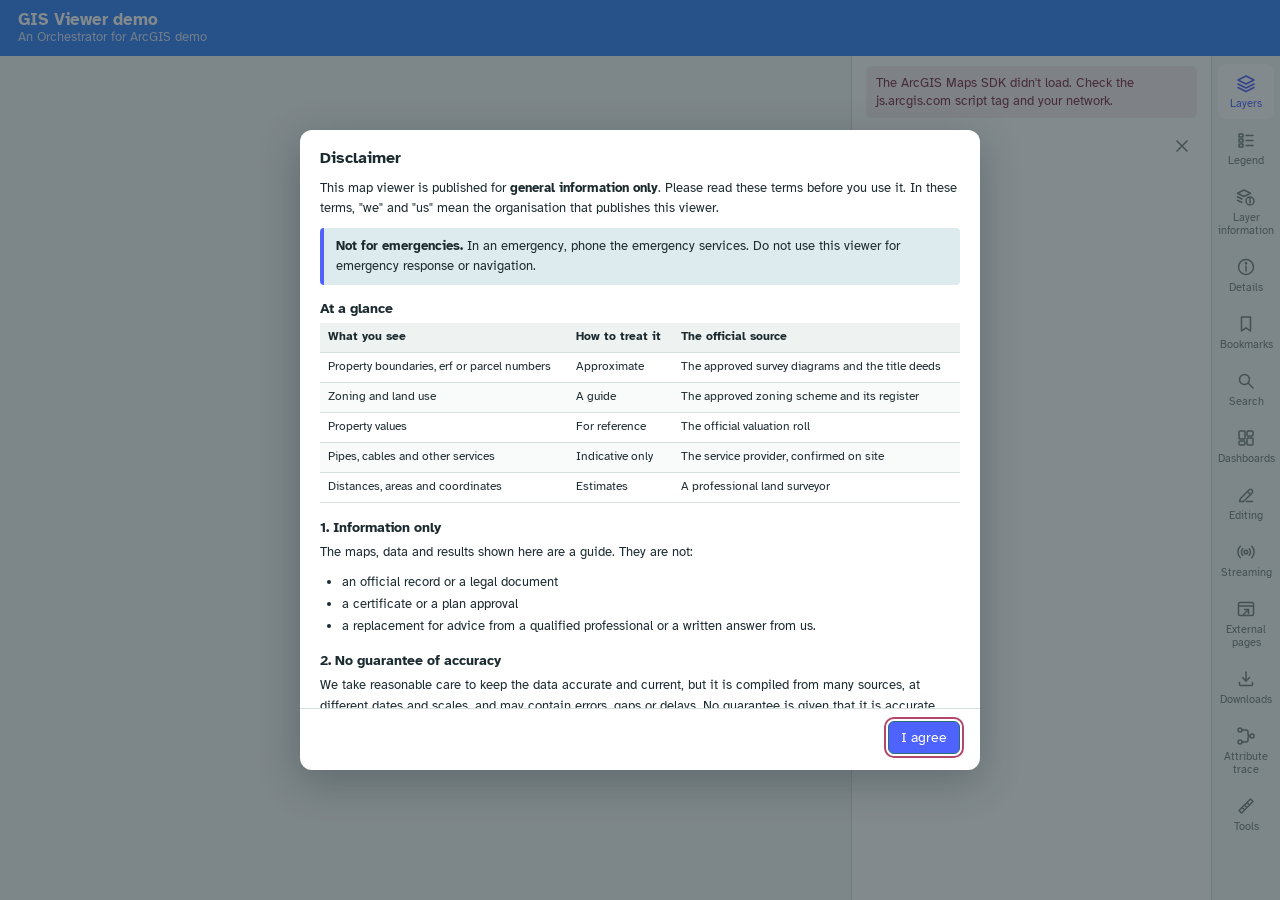
==== viewer/index.html @ 9d0098f0 "Site built from 5cd1960" ====
<!doctype html>
<html lang="en">
<head>
  <meta charset="utf-8">
  <meta name="viewport" content="width=device-width, initial-scale=1">
  <title>GIS Viewer demo</title>
  <link rel="preconnect" href="https://fonts.googleapis.com">
  <link rel="preconnect" href="https://fonts.gstatic.com" crossorigin>
  <link href="https://fonts.googleapis.com/css2?family=Atkinson+Hyperlegible:ital,wght@0,400;0,700;1,400&display=swap" rel="stylesheet">
  <!-- ArcGIS Maps SDK for JavaScript (keep both URLs on the same version) -->
  <link rel="stylesheet" href="https://js.arcgis.com/4.30/esri/themes/light/main.css">
  <script src="https://js.arcgis.com/4.30/"></script>
  <link rel="stylesheet" href="css/app.css">
</head>
<body class="standalone">
  <!-- A published GIS Viewer. Everything it shows comes from manifest.json next to this page. -->
  <section class="view viewer" id="view-viewer" style="--brand-bg: #3680F7; --brand-text: #FFFFFF">
    <header class="brand" id="viewer-brand"></header>
    <div class="viewer-body">
      <main class="map" id="map" aria-label="Map"></main>
      <aside class="vpanel" id="viewer-panel" aria-label="Map widgets"></aside>
    </div>
    <!-- Startup screen: shown before any script loads; js/startupScreen.js takes it over (same markup). -->
    <div class="startup" role="status" aria-live="polite">
      <div class="startup-card">
        <div class="startup-brand"><span class="startup-title">GIS Viewer demo</span></div>
        <div class="startup-spinner" aria-hidden="true"></div>
        <ol class="startup-steps">
          <li data-step="init" class="is-current"><span class="startup-mark" aria-hidden="true"></span>Initializing application</li>
          <li data-step="config"><span class="startup-mark" aria-hidden="true"></span>Configuring components</li>
        </ol>
      </div>
    </div>
  </section>
  <noscript>This map needs JavaScript.</noscript>
  <script type="module" src="js/viewer-main.js"></script>
</body>
</html>
---- viewer/css/app.css ----
:root {
  --paper: #F5F7F6;
  --card: #FFFFFF;
  --ink: #1C2B30;
  --tide: #2B6F7F;
  --tide-soft: #DDEBEE;
  --fynbos: #B4466A;
  --stone: #74817E;
  --rule: #D7DFDD;
  --code: #EEF2F1;
  font-family: "Atkinson Hyperlegible", system-ui, -apple-system, "Segoe UI", sans-serif;
}
* { box-sizing: border-box; }
html, body { height: 100%; margin: 0; color: var(--ink); background: var(--paper); }
[hidden] { display: none !important; }
:focus-visible { outline: 2px solid var(--fynbos); outline-offset: 2px; }
/* Viewer (Draft preview and published): no focus colour on fields people type in or pick from, the search box
   included (the caret or open list shows where they are); checkboxes and buttons keep theirs. Settings keep every
   focus outline. */
.viewer :is(input:not([type="checkbox"], [type="radio"], [type="range"], [type="color"]), select, textarea):is(:focus, :focus-visible),
.viewer .esri-search :is(.esri-search__form, .esri-search__input-container, .esri-search__container):is(:focus, :focus-visible, :focus-within) { outline: none; box-shadow: none; }

/* ---------- App frame ---------- */
.app { display: grid; grid-template-rows: auto 1fr; height: 100%; }
.bar {
  display: flex; align-items: stretch; gap: 20px; height: 56px; padding: 0 18px;
  background: var(--card); border-bottom: 1px solid var(--rule);
}
.bar > .brand { align-self: center; font-weight: 700; color: var(--ink); text-decoration: none; background: none; padding: 0; min-height: 0; }
.crumbs { align-self: center; display: flex; align-items: center; gap: 8px; font-size: .9375rem; min-width: 0; }
.crumbs a { color: var(--tide); text-decoration: none; }
.crumbs a:hover { text-decoration: underline; }
.crumb-sep { color: var(--stone); }
.crumb-current { font-weight: 700; white-space: nowrap; overflow: hidden; text-overflow: ellipsis; max-width: 32ch; }
.tabs a.tab { display: flex; align-items: center; text-decoration: none; }
.tabs a.tab[aria-current="page"] { color: var(--ink); border-bottom-color: var(--tide); font-weight: 700; }
.tabs { display: flex; gap: 2px; }
.tab {
  font: inherit; font-size: .9375rem; color: var(--stone); background: none; cursor: pointer;
  border: 0; border-bottom: 3px solid transparent; padding: 0 14px;
}

.live { align-self: center; margin-left: auto; font-size: .8125rem; color: var(--stone); text-align: right; }
.live.dirty { color: var(--fynbos); }
.view { min-height: 0; }

/* ---------- Shared controls ---------- */
input[type="text"], input[type="url"], input[type="number"], input[type="password"], input[type="search"], select, textarea {
  font: inherit; font-size: .9rem; color: var(--ink); background: var(--card); min-width: 0;
}
/* The search box's input (ArcGIS SDK) keeps the SDK's border and padding: its box draws the frame.
   :where() keeps each selector's specificity as it was, so other input rules still win where they did. */
input[type="text"]:where(:not(.esri-search__input)), input[type="url"]:where(:not(.esri-search__input)), input[type="number"]:where(:not(.esri-search__input)), input[type="password"]:where(:not(.esri-search__input)), input[type="search"]:where(:not(.esri-search__input)), select:where(:not(.esri-search__input)), textarea:where(:not(.esri-search__input)) {
  border: 1px solid var(--rule); border-radius: 6px; padding: 7px 9px;
}
textarea { resize: vertical; }
.btn {
  font: inherit; font-size: .875rem; color: var(--tide); background: var(--card);
  border: 1px solid var(--tide); border-radius: 6px; padding: 7px 12px; cursor: pointer;
}
.btn.primary { background: var(--tide); color: #fff; }
.btn.quiet { border-color: transparent; background: none; }
.btn:disabled { opacity: .45; cursor: not-allowed; }
.icon-btn {
  font: inherit; font-size: .8125rem; color: var(--stone); background: none; border: 0;
  border-radius: 4px; padding: 4px 7px; cursor: pointer;
}
.icon-btn:hover:not(:disabled) { background: var(--tide-soft); color: var(--ink); }
.icon-btn:disabled { opacity: .35; cursor: default; }
.icon-btn.danger:hover { background: #F6E8ED; color: var(--fynbos); }

/* ---------- Orchestration ---------- */
.orch { display: grid; grid-template-columns: 224px minmax(0, 1fr) 420px; height: 100%; }
.orch-main { overflow: auto; padding: 22px 26px 48px; }
.orch-main > .block { max-width: 1040px; }
.orch-main > .block:focus { outline: none; }

/* Section rail: picks the one setting area shown in .orch-main */
.set-rail { min-height: 0; overflow: auto; background: var(--card); border-right: 1px solid var(--rule); padding: 14px 10px; }
.set-rail-list { display: grid; gap: 2px; }
.set-rail-btn {
  display: flex; align-items: flex-start; gap: 11px; width: 100%; padding: 9px 10px;
  font: inherit; color: var(--stone); text-align: left; background: none; border: 0; border-radius: 8px; cursor: pointer;
}
.set-rail-btn .ico { flex: none; margin-top: 1px; }
.set-rail-btn:hover { color: var(--ink); background: var(--paper); }
.set-rail-btn[aria-selected="true"] { color: var(--tide); background: var(--tide-soft); }
.set-rail-btn[aria-selected="true"] .rail-label { font-weight: 700; color: var(--ink); }
.rail-text { display: grid; gap: 1px; min-width: 0; }
.rail-label { font-size: .875rem; color: var(--ink); }
.rail-meta { font-size: .75rem; color: var(--stone); white-space: nowrap; overflow: hidden; text-overflow: ellipsis; }
.rail-meta:empty { display: none; }
/* Narrower screens: icon-and-label rail, like the viewer's */
@media (max-width: 1280px) {
  .orch { grid-template-columns: 84px minmax(0, 1fr) 380px; }
  .set-rail { padding: 8px 6px; }
  .set-rail-btn { flex-direction: column; align-items: center; gap: 4px; padding: 9px 2px; text-align: center; }
  .set-rail-btn .rail-label { font-size: .6875rem; line-height: 1.2; }
  .rail-meta { display: none; }
}
.block { margin: 0 0 28px; }
.block h2 { font-size: 1.0625rem; margin: 0 0 4px; }
.block .hint { font-size: .8125rem; color: var(--stone); margin: 0 0 12px; line-height: 1.45; }

.fields { display: grid; grid-template-columns: 2fr 1fr 1fr .7fr; gap: 10px; align-items: end; }
.field { display: flex; flex-direction: column; gap: 4px; font-size: .8125rem; color: var(--stone); }
.field.wide { grid-column: 1 / -1; }

.add-row { display: flex; gap: 8px; }
.add-row input { flex: 1; }
.chips { display: flex; flex-wrap: wrap; gap: 6px; margin-top: 10px; }
.chip {
  font: inherit; font-size: .8125rem; color: var(--tide); background: none; cursor: pointer;
  border: 1px dashed var(--tide); border-radius: 999px; padding: 4px 11px;
}
.chip:disabled { border-style: solid; border-color: var(--rule); color: var(--stone); cursor: default; }
.status { font-size: .8125rem; margin: 8px 0 0; min-height: 1.3em; color: var(--stone); }
.status.err { color: var(--fynbos); }
.status.ok { color: var(--tide); }

.layer-list { list-style: none; margin: 0; padding: 0; display: grid; gap: 10px; }
.empty { font-size: .875rem; color: var(--stone); padding: 18px; border: 1px dashed var(--rule); border-radius: 8px; }
.lc-head { display: flex; align-items: center; gap: 8px; }
.lc-head .title-in { flex: 1; font-weight: 700; }

.orch-side { display: flex; flex-direction: column; min-height: 0; background: var(--card); border-left: 1px solid var(--rule); }
.side-head { padding: 18px 18px 6px; }
.side-head h2 { font-size: 1.0625rem; margin: 0 0 4px; }
.side-head p { font-size: .8125rem; color: var(--stone); margin: 0; line-height: 1.45; }
.side-actions { display: flex; flex-wrap: wrap; gap: 8px; padding: 12px 18px; }
.checks { list-style: none; margin: 0; padding: 0 18px 12px; display: grid; gap: 4px; font-size: .8125rem; line-height: 1.4; }
.checks .e { color: var(--fynbos); }
.checks .w { color: var(--stone); }
.checks .ok { color: var(--tide); }
.json {
  flex: 1; min-height: 0; overflow: auto; margin: 0; padding: 14px 18px; white-space: pre;
  background: var(--code); border-top: 1px solid var(--rule);
  font: 12px/1.55 ui-monospace, "Cascadia Mono", Consolas, monospace; color: var(--ink);
}

/* ---------- Orchestration: v2 additions ---------- */
.muted { color: var(--stone); font-size: .8125rem; }
.sub-head { font-size: .8125rem; font-weight: 700; margin: 14px 0 6px; }
.check-grid { display: grid; grid-template-columns: repeat(auto-fill, minmax(170px, 1fr)); gap: 6px 14px; }
.check-grid.dense { grid-template-columns: repeat(auto-fill, minmax(150px, 1fr)); gap: 4px 12px; margin-top: 4px; }
.check-row { display: flex; align-items: center; gap: 7px; font-size: .875rem; color: var(--ink); cursor: pointer; }
.check-row input { accent-color: var(--tide); margin: 0; }
.inline-field { flex-direction: row; align-items: center; gap: 10px; margin-top: 14px; }
.inline-field.sub-option { margin-top: 6px; padding-left: 22px; }   /* a setting that belongs to the choice above it */
.btn-row { display: flex; flex-wrap: wrap; gap: 8px; align-items: center; margin-top: 10px; }
.row-list { list-style: none; margin: 0; padding: 0; display: grid; gap: 6px; }
.row-item { display: flex; align-items: center; gap: 8px; background: var(--card); border: 1px solid var(--rule); border-radius: 8px; padding: 6px 8px; }
.row-item input[type="text"] { flex: 1; }
.source-card { background: var(--card); border: 1px solid var(--rule); border-radius: 8px; padding: 12px 14px; display: grid; gap: 10px; }
/* Search settings: the search box and the attribute search, each source a card that folds away */
.search-editor { display: grid; gap: 18px; }
.search-section { display: grid; gap: 8px; }
.search-section > .sub-head { margin: 0; }
.search-card { padding: 12px 14px; display: grid; gap: 10px; }
.search-swatch { display: inline-block; width: 10px; height: 10px; border-radius: 50%; margin-right: 8px; vertical-align: 1px; border: 1px solid rgba(0, 0, 0, .15); }
.grow { flex: 1; }
.side-status { padding: 0 18px; }
.field-table-head { display: flex; justify-content: space-between; align-items: center; gap: 8px; font-size: .8125rem; color: var(--stone); }
.field-table { width: 100%; border-collapse: collapse; font-size: .8125rem; }
.field-table th { text-align: left; font-weight: 700; color: var(--stone); padding: 4px 6px; border-bottom: 1px solid var(--rule); }
.field-table td { padding: 3px 6px; border-bottom: 1px solid var(--rule); vertical-align: middle; }
.field-table td:first-child, .field-table th:first-child { width: 44px; text-align: center; }
.field-table input[type="checkbox"] { accent-color: var(--tide); }
.field-table input[type="text"] { width: 100%; padding: 4px 7px; font-size: .8125rem; }
.field-table .fname { font-family: ui-monospace, Consolas, monospace; font-size: .75rem; color: var(--stone); word-break: break-all; }
.field-table tr.is-off .fname { text-decoration: line-through; }
/* Results column picker (columnPicker.js): the chosen columns first, with their order buttons */
.field-table td.col-order { width: 60px; white-space: nowrap; text-align: right; }
.field-table td.col-order .icon-btn { padding: 2px 6px; }
.field-table td.col-order .icon-btn:disabled { opacity: .35; cursor: default; }
/* "When a result is chosen" (emphasisEditor.js) */
.emphasis-editor { border: 1px solid var(--rule); border-radius: 8px; padding: 6px 12px 10px; margin: 10px 0 0; display: grid; gap: 6px; min-width: 0; }
.emphasis-editor legend.sub-head { margin: 0; padding: 0 4px; }
.emphasis-editor .hint-inline { margin: 0; }
.emphasis-row { display: flex; flex-wrap: wrap; align-items: center; gap: 4px 14px; }
.emphasis-row .inline-field { display: inline-flex; margin: 0; gap: 6px; font-size: .8125rem; }
.emphasis-row input[type="number"] { width: 4.5em; }
.emphasis-row input[type="range"] { width: 120px; }

/* ---------- Orchestration: v3 additions ---------- */
.fields.two { grid-template-columns: 1fr 1fr; }
.two-col { display: grid; grid-template-columns: 1fr 1fr; gap: 10px; }
.brand-grid { grid-template-columns: repeat(3, 1fr); margin-top: 12px; }
.colour-row { display: flex; gap: 6px; align-items: center; }
.colour-row input[type="color"] { width: 40px; height: 34px; padding: 2px; border: 1px solid var(--rule); border-radius: 6px; background: var(--card); cursor: pointer; }
.hex-in { width: 100px; font-family: ui-monospace, Consolas, monospace; text-transform: uppercase; }
.danger-text { color: var(--fynbos); }
.badge { display: inline-block; margin-left: 8px; padding: 1px 8px; border-radius: 999px; background: var(--tide-soft); color: var(--tide); font-size: .75rem; font-weight: 400; vertical-align: 1px; }
.wm-card { display: grid; grid-template-columns: 1fr 1fr; gap: 16px; margin-top: 10px; padding: 14px; background: var(--card); border: 1px solid var(--rule); border-radius: 8px; }
.wm-card p { margin: 4px 0 6px; }
.wm-card a { font-size: .8125rem; color: var(--tide); }
.mode { border: 0; margin: 0; padding: 0; display: grid; gap: 6px; }
.mode legend { font-size: .8125rem; color: var(--stone); margin-bottom: 4px; padding: 0; }
/* ArcGIS REST services added on top of the web map */
.rest-services { margin-top: 18px; padding: 14px; background: var(--card); border: 1px solid var(--rule); border-radius: 8px; }
.rest-services > .sub-head { margin: 0 0 4px; font-size: .9375rem; }
.rest-services > .hint { margin: 0 0 10px; }
.rest-services > .status:empty { display: none; }
.rest-services .add-row { flex-wrap: wrap; }
.rest-services .add-row input { min-width: 240px; }
.rest-browser:not(:empty) { margin-top: 10px; display: grid; gap: 6px; }
.rest-browser input[type="search"] { max-width: 320px; }
.rest-crumbs { font-size: .8125rem; color: var(--stone); display: flex; flex-wrap: wrap; align-items: center; gap: 2px; }
.rest-list { list-style: none; margin: 0; padding: 0; border: 1px solid var(--rule); border-radius: 6px; max-height: 360px; overflow: auto; }
.rest-row { display: grid; grid-template-columns: minmax(0, 1fr) auto auto; align-items: center; gap: 10px; padding: 6px 10px; font-size: .875rem; }
.rest-list .rest-row + .rest-row { border-top: 1px solid var(--rule); }
.rest-row[hidden] { display: none; }
.rest-name { overflow-wrap: anywhere; }
.rest-folder { text-align: left; font-weight: 600; }
.rest-actions { display: flex; align-items: center; gap: 4px; justify-content: flex-end; }
.rest-service { border: 1px solid var(--rule); border-radius: 6px; font-weight: 600; }
.rest-desc { margin: 0; }
.rest-added:not(:empty) { margin-top: 14px; }
.rest-added-list { max-height: none; }
.rest-added-row { padding: 8px 10px; display: grid; gap: 4px; }
.rest-added-list .rest-added-row + .rest-added-row { border-top: 1px solid var(--rule); }
.rest-added-main { display: grid; grid-template-columns: minmax(0, 1fr) auto auto; align-items: center; gap: 10px; }
.rest-url { margin: 0; overflow-wrap: anywhere; }
.rest-access { margin: 2px 0 0; padding: 6px 10px 8px; border: 1px solid var(--rule); border-radius: 6px; display: grid; gap: 4px; }
.rest-access legend { padding: 0 4px; font-size: .8125rem; font-weight: 600; }
.rest-access .hint { margin: 2px 0 0; }
.rest-url a { color: var(--tide); }
@media (max-width: 640px) {
  .rest-row, .rest-added-main { grid-template-columns: minmax(0, 1fr) auto; }
  .rest-row > .muted { display: none; }
}
.details-layers { list-style: none; margin: 0; padding: 0; display: grid; gap: 6px; }
.details-layer { background: var(--card); border: 1px solid var(--rule); border-radius: 8px; }
.details-layer > summary { list-style: none; cursor: pointer; padding: 10px 14px; }
.details-layer > summary::-webkit-details-marker { display: none; }
.details-layer[open] > summary { border-bottom: 1px solid var(--rule); }
.dl-summary { display: grid; gap: 2px; }
.dl-title { font-weight: 700; }
.dl-popup { font-size: .8125rem; color: var(--stone); }
.details-editor { padding: 14px; display: grid; gap: 12px; }
.details-editor .hint { margin: -8px 0 0; font-size: .8125rem; color: var(--stone); }
.details-editor .sub-head { margin: 6px 0 0; }
.wm-summary { font-size: .8125rem; color: var(--stone); background: var(--paper); border-radius: 6px; padding: 10px 12px; }
.wm-summary p { margin: 0; }
.wm-summary ul { margin: 6px 0 0; padding-left: 18px; }
.wm-summary code { font-size: .75rem; }

/* Header preview in Orchestration + real header in the viewer */
.brand, .brand-preview {
  display: flex; align-items: center; gap: 12px; padding: 0 18px; min-height: 56px;
  background: var(--brand-bg, #1C2B30); color: var(--brand-text, #fff);
}
.brand-preview { border-radius: 8px; margin-bottom: 4px; }
.brand-logo { height: 36px; width: auto; max-width: 160px; object-fit: contain; }
.brand-text { display: flex; flex-direction: column; line-height: 1.2; min-width: 0; }
.brand-title { font-weight: 700; font-size: 1.0625rem; white-space: nowrap; overflow: hidden; text-overflow: ellipsis; }
.brand-subtitle { font-size: .8125rem; opacity: .8; }
.brand-accent-chip { margin-left: auto; font-size: .75rem; padding: 3px 10px; border-radius: 999px; background: var(--accent); color: #fff; }

/* ---------- Viewer: header, map left, panel right ---------- */
.viewer { display: grid; grid-template-rows: auto 1fr; grid-template-columns: minmax(0, 1fr); height: 100%; --accent: #2B6F7F; }
.viewer-body { display: grid; grid-template-columns: minmax(0, 1fr) auto; min-height: 0; }
.map { min-width: 0; min-height: 0; position: relative; }
/* The map view draws in its own node, so a new web map in the draft preview can get a new view (map.js createView). */
.map > .map-view { position: absolute; inset: 0; }
/* No SDK focus outline around the map view (the brand-coloured border drawn on click/focus). */
.esri-view { --esri-view-outline: none; }
/* Tool cursors: map.js writes their rules from the manifest (cursors.js cursorRules, style#tool-cursor-rules). */
.vpanel { display: flex; min-height: 0; background: var(--card); border-left: 1px solid var(--rule); }
.vp-content { width: 360px; display: flex; flex-direction: column; min-height: 0; border-right: 1px solid var(--rule); }
.vpanel.collapsed .vp-content { display: none; }
.vpanel.no-widgets .rail { display: none; }

.rail { width: 68px; display: flex; flex-direction: column; gap: 2px; padding: 8px 6px; background: var(--paper); }
.rail-btn {
  display: flex; flex-direction: column; align-items: center; gap: 4px; padding: 9px 2px;
  font: inherit; font-size: .6875rem; color: var(--stone); background: none; border: 0; border-radius: 8px; cursor: pointer;
  outline: none;
}
.rail-btn:hover { color: var(--ink); background: rgba(28, 43, 48, .04); }
/* Selected widget: colour and a soft tint only, no borders or lines */
.rail-btn[aria-pressed="true"] { color: var(--accent); background: var(--card); }
.rail-btn:focus-visible { box-shadow: 0 0 0 2px var(--accent); }
.ico { display: inline-block; line-height: 0; }

.notice { margin: 10px 14px 0; padding: 8px 10px; font-size: .8125rem; line-height: 1.4; border-radius: 6px; background: #F8EEF1; color: #7A2E48; }
.panes { flex: 1; min-height: 0; display: flex; flex-direction: column; }
.pane { flex: 1; min-height: 0; display: flex; flex-direction: column; }
.pane-head { display: flex; align-items: center; justify-content: space-between; padding: 14px 12px 8px 16px; }
.pane-title { font-size: 1rem; margin: 0; }
.widen[aria-pressed="true"] { color: var(--accent); }
.pane-body { flex: 1; min-height: 0; overflow: auto; padding: 0 12px 18px; }
.pane-empty { font-size: .875rem; color: var(--stone); padding: 6px 4px; margin: 0; line-height: 1.45; }
.muted { color: var(--stone); font-size: .8125rem; }
.err { color: var(--fynbos); font-size: .8125rem; margin: 0 0 4px; }
.sr-only { position: absolute; width: 1px; height: 1px; overflow: hidden; clip: rect(0 0 0 0); white-space: nowrap; }
.vp-content { transition: width .18s ease; }
.vpanel.wide .vp-content { width: min(720px, 55vw); }
.pane-actions { display: flex; gap: 4px; align-items: center; }
/* Viewer-wide rows/columns switch */
.fields-as { display: inline-flex; padding: 2px; border-radius: 8px; background: var(--paper); margin-right: 4px; }
.fields-as button { border: 0; background: none; font: inherit; font-size: .75rem; color: var(--stone); padding: 4px 10px; border-radius: 6px; cursor: pointer; }
.fields-as button:hover { color: var(--ink); }
.fields-as button[aria-pressed="true"] { background: var(--card); color: var(--accent); box-shadow: 0 1px 2px rgba(28,43,48,.12); }

/* ---------- Viewer templates ---------- */
/* More buttons than the header has room for scroll sideways instead of widening the page. */
.header-widgets { display: none; margin-left: auto; gap: 2px; align-self: stretch; align-items: center; min-width: 0; overflow-x: auto; scrollbar-width: thin; }
.head-btn {
  flex: none; display: inline-flex; align-items: center; gap: 7px; padding: 8px 12px; border: 0; border-radius: 8px;
  font: inherit; font-size: .875rem; color: var(--brand-text); background: transparent; opacity: .82; cursor: pointer; outline: none;
}
.head-btn:hover { opacity: 1; background: rgba(255, 255, 255, .08); }
.head-btn[aria-pressed="true"] { opacity: 1; background: rgba(255, 255, 255, .16); }
.head-btn:focus-visible { box-shadow: 0 0 0 2px var(--brand-text); }

/* Rail (default): panel + rail on the chosen side */
.viewer[data-side="left"] .viewer-body { grid-template-columns: auto minmax(0, 1fr); }
.viewer[data-side="left"] .vpanel { order: -1; flex-direction: row-reverse; border-left: 0; border-right: 1px solid var(--rule); }
.viewer[data-side="left"] .vp-content { border-right: 0; border-left: 1px solid var(--rule); }

/* Header bar: buttons in the header, docked panel without a rail */
.viewer[data-template="header"] .header-widgets,
.viewer[data-template="floating"] .header-widgets { display: flex; }
.viewer[data-template="header"] .rail,
.viewer[data-template="floating"] .rail { display: none; }
.viewer[data-template="header"] .vpanel.collapsed,
.viewer[data-template="floating"] .vpanel.collapsed { display: none; }
.viewer[data-template="header"] .vp-content { border-right: 0; }
.viewer[data-template="header"][data-side="left"] .vp-content { border-left: 0; }

/* Header + floating panel: full-width map, panel as a card over it */
.viewer[data-template="floating"] .viewer-body { grid-template-columns: minmax(0, 1fr); position: relative; }
.viewer[data-template="floating"] .vpanel {
  position: absolute; top: 12px; bottom: 12px; right: 12px; z-index: 5; border: 0; border-radius: 12px; overflow: hidden;
  box-shadow: 0 6px 24px rgba(28, 43, 48, .18);
}
.viewer[data-template="floating"][data-side="left"] .vpanel { right: auto; left: 60px; }
.viewer[data-template="floating"] .vp-content { border: 0; }

/* SDK widgets: LayerList (Experience Builder look), Legend, Search, tools */
.pane-body .esri-widget, .tool-slot .esri-widget { background: transparent; font-family: inherit; }
.pane-layers, .pane-legend, .pane-search, .tool-slot {
  --calcite-font-family: "Atkinson Hyperlegible", system-ui, sans-serif;
  --calcite-color-brand: var(--accent);
  --calcite-color-brand-hover: var(--accent);
  --calcite-color-foreground-1: transparent;
}
.pane-layers { padding: 0 4px 18px; }
.pane-layers .esri-layer-list { padding: 0; }
.ll-transparency { display: grid; grid-template-columns: auto 1fr auto; align-items: center; gap: 10px; padding: 8px 4px 12px; font-size: .8125rem; color: var(--stone); }
.ll-transparency input { accent-color: var(--accent); }
.ll-style { padding: 8px 4px 0; font-size: .8125rem; color: var(--stone); }
.ll-style label { display: grid; grid-template-columns: auto 1fr; align-items: center; gap: 10px; }
.ll-style select { min-width: 0; padding: 4px 6px; border: 1px solid var(--rule); border-radius: 6px; background: var(--card); color: var(--ink); font: inherit; }
.ll-style-note { margin: 6px 0 0; line-height: 1.4; }
.ll-style-note.is-error { color: var(--fynbos); }
/* The search box: its suggestions drop down over the attribute search below, so nothing may clip them. */
.pane-search .esri-search { width: 100%; box-shadow: none; border: 1px solid var(--rule); overflow: visible; background: var(--card); }
.pane-search .esri-search__suggestions-menu { z-index: 5; }

/* ---------- Results: Details + Search tables ---------- */
.block-head { position: relative; min-height: 22px; }
.block-actions { position: absolute; top: -2px; right: 0; display: flex; gap: 2px; background: var(--card); padding-left: 8px; }
.block-head.untitled { min-height: 0; height: 0; }
.block-head.untitled .block-actions { top: -24px; }
.chev { display: inline-block; width: 8px; height: 8px; border-right: 1.5px solid currentColor; border-bottom: 1.5px solid currentColor; transform: rotate(-45deg); transition: transform .15s ease; flex: none; margin: 0 2px; }
[aria-expanded="true"] > .chev { transform: rotate(45deg); }

/* Details accordion: one section per layer, in layer-list order */
.accordion { display: grid; gap: 8px; }
.acc-item { border: 1px solid #DCE3E1; border-radius: 8px; background: var(--card); overflow: hidden; }
.acc-bar { display: flex; align-items: center; gap: 6px; padding-right: 8px; }
.acc-head { flex: 1; display: flex; align-items: center; gap: 10px; padding: 10px 12px; border: 0; background: none; font: inherit; font-size: .875rem; color: var(--ink); text-align: left; cursor: pointer; }
.acc-head:hover { background: var(--paper); }
.acc-item.is-open .acc-bar { border-bottom: 1px solid #E3E8E6; background: var(--paper); }
.acc-title { flex: 1; font-weight: 700; }
.acc-count { font-size: .75rem; color: var(--stone); background: var(--card); border: 1px solid #DCE3E1; border-radius: 999px; padding: 0 8px; }
.acc-item.is-open .acc-title { color: var(--accent); }
.acc-body { padding: 10px 12px 12px; }
.acc-body > .detail { margin-top: 0; padding-top: 0; border-top: 0; }
.acc-body > .pick-list + .detail { margin-top: 10px; padding-top: 10px; border-top: 1px solid #ECF0EF; }

/* Collapsible section titles inside a feature */
.block-toggle { display: flex; align-items: center; gap: 8px; width: 100%; padding: 2px 0; border: 0; background: none; font: inherit; color: var(--ink); text-align: left; cursor: pointer; }
.block-toggle .block-title { font-size: .8125rem; font-weight: 700; }
.block-toggle:hover .block-title { color: var(--accent); }
.block-body { display: grid; gap: 6px; }
.viewer-body { position: relative; }
/* Sign-in */
.signin { display: grid; gap: 8px; padding: 12px; border: 1px solid #DCE3E1; border-radius: 8px; background: var(--card); }
.signin-msg { margin: 0; font-size: .8125rem; color: var(--ink); }
.signin-fields { display: flex; flex-wrap: wrap; gap: 6px; }
.signin-fields input { flex: 1 1 140px; }
.signin-alt { justify-self: start; padding-left: 0; font-size: .75rem; color: var(--tide); }
.signin-note { margin: 0; font-size: .75rem; color: var(--stone); line-height: 1.4; }
.signin-windows { display: grid; gap: 6px; padding-top: 10px; border-top: 1px solid var(--rule); }
.signin .status { margin: 0; min-height: 0; }
.signin-overlay { position: absolute; inset: 0; z-index: 20; display: grid; place-items: center; background: rgba(245, 247, 246, .85); backdrop-filter: blur(2px); }
.signin-card { width: min(420px, calc(100% - 32px)); background: var(--card); border-radius: 12px; padding: 18px; box-shadow: 0 8px 30px rgba(28,43,48,.18); }
.signin-card h2 { margin: 0 0 10px; font-size: 1.125rem; }
.signin-card .signin { border: 0; padding: 0; }
.signin-skip { margin-top: 8px; }
.sessions { display: grid; gap: 4px; margin: 8px 0 0; }
.session { display: flex; justify-content: space-between; align-items: center; gap: 8px; font-size: .8125rem; color: var(--stone); }
.small-link { font-size: .8125rem; padding: 4px 0; margin-top: 4px; }
/* Matching columns */
.match-editor { gap: 6px; }
.match-editor > .icon-btn { align-self: flex-start; padding-left: 0; }
.match-head { display: flex; justify-content: space-between; align-items: center; gap: 8px; }
.fields-as.small button { padding: 3px 8px; }
.match-row { display: flex; gap: 6px; align-items: center; }
.match-row select, .match-row input { flex: 1; min-width: 0; }
.match-eq { color: var(--stone); font-weight: 700; }
.hint-inline { margin: 0; font-size: .75rem; color: var(--stone); }
.test-panel { display: grid; gap: 8px; padding: 10px 12px; border-radius: 8px; background: var(--paper); }
.test-panel .sub-head { margin: 0; }
.test-inputs { display: flex; flex-wrap: wrap; gap: 8px; align-items: flex-end; }
.test-inputs .field { flex: 1 1 220px; }
.test-result { display: grid; gap: 6px; font-size: .8125rem; }
.test-result p { margin: 0; }
.test-result.ok > p:first-child { color: var(--tide); font-weight: 700; }
.test-result.err > p:first-child { color: var(--fynbos); }
.test-where code, .tech code { font-size: .75rem; word-break: break-all; background: var(--card); padding: 1px 4px; border-radius: 4px; }
.tech { font-size: .75rem; color: var(--stone); }
.tech summary { cursor: pointer; }
.layer-report { margin: 0 0 12px; font-size: .75rem; color: var(--stone); }
.layer-report summary { cursor: pointer; padding: 2px 0; }
.layer-report ul { list-style: none; margin: 6px 0 0; padding: 8px 10px; display: grid; gap: 4px; border: 1px solid #DCE3E1; border-radius: 6px; background: var(--card); }
.layer-report li { display: flex; justify-content: space-between; gap: 10px; }
.lr-title { color: var(--ink); }
.lr-note { text-align: right; }
.lr-found .lr-note { color: var(--accent); }
.lr-failed .lr-title, .lr-failed .lr-note { color: var(--fynbos); }
.lr-skipped { opacity: .75; }
.block-caption { margin: 0 0 4px; font-size: .75rem; color: var(--stone); }
.cell-list { display: grid; gap: 2px; }
.pick-list { max-height: 200px; }
.pick-list thead { display: none; }
.group-head { display: flex; justify-content: space-between; align-items: baseline; gap: 8px; }
.csv-btn { font-size: .75rem; color: var(--accent); white-space: nowrap; }
/* Layer information pane: the filter, then an accordion of layers (shares the Details accordion's look) */
.layer-info-filter { width: 100%; box-sizing: border-box; margin-bottom: 10px; }
.pane-layerInfo .acc-body { font-size: .8125rem; }
/* Legend labels (Orchestration): the count column sits under its radio; Test shows labels before and after */
.ll-editor .ll-indent { margin: 4px 0 8px 26px; max-width: 360px; }
.ll-test { width: 100%; border-collapse: collapse; font-size: .8125rem; margin-top: 6px; }
.ll-test th, .ll-test td { text-align: left; padding: 4px 8px; border-bottom: 1px solid var(--rule); vertical-align: top; }
.ll-test th { font-weight: 600; }
.ls-editor .ls-start { max-width: 360px; margin-bottom: 10px; }
.ls-styles { margin-top: 4px; }
.ls-style > * + * { margin-top: 10px; }
.ls-color { width: 34px; height: 26px; padding: 1px 2px; border: 1px solid var(--rule); border-radius: 4px; background: var(--card); cursor: pointer; }
.ls-num { width: 9em; }
.ls-inline { display: flex; flex-wrap: wrap; align-items: center; gap: 8px; }
.ls-table { width: 100%; border-collapse: collapse; font-size: .8125rem; }
.ls-table th, .ls-table td { text-align: left; padding: 4px 6px; border-bottom: 1px solid var(--rule); vertical-align: middle; }
.ls-table th { font-weight: 600; }
.ls-table input[type="text"] { width: 100%; min-width: 8em; }
.ls-table .muted { color: var(--stone); font-style: italic; }
.ls-count { color: var(--stone); font-size: .75rem; }
.ls-row-btns { white-space: nowrap; text-align: right; }
.ls-other { display: flex; flex-wrap: wrap; align-items: center; gap: 8px; }
.ls-other input[type="text"] { flex: 1; min-width: 8em; max-width: 240px; }
.ls-style .fields.ls-suggest { grid-template-columns: 2fr 1fr 1.4fr; }
.ls-style .fields.ls-look { grid-template-columns: 1fr 1fr; }
.ls-part > * + * { margin-top: 10px; }
.ls-style .ls-part > .hint { margin-top: 6px; }
.ls-min { max-width: 220px; }
.ls-add-value { max-width: 220px; }
.ls-problems { margin: 0; padding-left: 18px; }
.badge.muted { background: var(--rule); color: var(--stone); }
.about-list { display: grid; grid-template-columns: minmax(80px, max-content) 1fr; gap: 4px 12px; margin: 0; }
.about-list dt { color: var(--stone); }
.about-list dd { margin: 0; white-space: pre-line; overflow-wrap: anywhere; }
.about-sub { margin: 10px 0 4px; font-size: .75rem; font-weight: 700; color: var(--stone); text-transform: uppercase; letter-spacing: .03em; }
.about-service .muted { margin: 0; }
.info-rows textarea { flex: 1; min-height: 34px; resize: vertical; font: inherit; }
.block-head .block-title { flex: 1; min-width: 0; }
.back-btn { border: 0; background: none; padding: 4px 0; font: inherit; font-size: .8125rem; color: var(--accent); cursor: pointer; }
.back-btn:hover { text-decoration: underline; }
.grid-wrap.tall { max-height: 420px; }
.th-static { display: block; padding: 7px 10px; font-size: .75rem; color: var(--stone); }
.kv-grid th.kv-label { position: static; background: none; padding: 7px 10px; font-weight: 400; font-size: .8125rem; color: var(--stone); width: 42%; white-space: normal; vertical-align: top; }
.kv-grid td.kv-value { white-space: pre-line; max-width: none; word-break: break-word; vertical-align: top; }
.kv-grid tbody tr:nth-child(even) th, .kv-grid tbody tr:nth-child(even) td { background: #FAFBFB; }
.cell-link { color: var(--accent); text-decoration: none; }
.cell-link:hover { text-decoration: underline; }
.grid td { white-space: pre-line; }
/* Table actions stay out of the way until the table is hovered or focused */
.block-actions { opacity: 0; transition: opacity .12s ease; }
.detail-block:hover .block-actions, .detail-block:focus-within .block-actions { opacity: 1; }
@media (hover: none) { .block-actions { opacity: 1; } }
.results-bar { display: flex; justify-content: space-between; align-items: center; font-size: .8125rem; color: var(--stone); padding: 2px 2px 8px; }
.result-group { margin: 0 0 14px; }
.group-title { font-size: .8125rem; font-weight: 700; margin: 0 0 6px; }
.count { color: var(--stone); font-weight: 400; }

.grid-wrap { overflow: auto; max-height: 280px; border: 1px solid #DCE3E1; border-radius: 6px; background: var(--card); }
.detail-block .grid-wrap { max-height: 240px; }
.grid { width: 100%; border-collapse: collapse; font-size: .8125rem; font-variant-numeric: tabular-nums; }
/* Cell borders: inner lines only, the wrapper draws the outer edge so corners stay rounded */
.grid th, .grid td { border-right: 1px solid #E3E8E6; border-bottom: 1px solid #E3E8E6; }
.grid tr > :last-child { border-right: 0; }
.grid tbody tr:last-child > * { border-bottom: 0; }
.grid thead th { border-bottom: 1px solid #D3DBD8; }
.grid th { position: sticky; top: 0; z-index: 1; background: var(--paper); text-align: left; font-weight: 700; padding: 0; white-space: nowrap; }
.th-btn { display: flex; align-items: center; gap: 4px; width: 100%; padding: 7px 10px; font: inherit; font-size: .75rem; color: var(--stone); background: none; border: 0; cursor: pointer; text-align: left; }
.th-btn:hover { color: var(--ink); }
.sort-mark::after { content: ''; display: inline-block; width: 8px; opacity: .8; }
th[aria-sort="ascending"] .sort-mark::after { content: '↑'; }
th[aria-sort="descending"] .sort-mark::after { content: '↓'; }
th[aria-sort="ascending"] .th-btn, th[aria-sort="descending"] .th-btn { color: var(--ink); }
.grid td { padding: 7px 10px; white-space: nowrap; max-width: 260px; overflow: hidden; text-overflow: ellipsis; color: var(--ink); }
.grid tbody tr:nth-child(even) td { background: #FAFBFB; }
.grid.selectable tbody tr { cursor: pointer; }
.grid.selectable tbody tr:hover td { background: var(--tide-soft); }
.grid tbody tr.is-selected td { background: color-mix(in srgb, var(--accent) 12%, white); }
.grid tbody tr:focus-visible { outline: 2px solid var(--accent); outline-offset: -2px; }

.detail { margin-top: 6px; padding-top: 12px; border-top: 1px solid #ECF0EF; display: grid; gap: 12px; }
.detail:empty { display: none; }
.detail-head { display: grid; gap: 2px; }
.detail-title { font-size: 1rem; margin: 0; color: var(--ink); }
.detail-layer { font-size: .75rem; color: var(--stone); }
.kv { width: 100%; border-collapse: collapse; font-size: .8125rem; }
.kv th { width: 40%; text-align: left; font-weight: 400; color: var(--stone); padding: 6px 10px 6px 0; vertical-align: top; }
.kv td { padding: 6px 0; word-break: break-word; }

.detail-block { display: grid; gap: 6px; }
.block-title { font-size: .8125rem; margin: 0; }
.detail-sections { display: grid; gap: 14px; }
.popup-text { font-size: .8125rem; line-height: 1.5; }
.popup-text p { margin: 0 0 6px; }
.popup-text a, .card-link { color: var(--accent); }
.card-actions { display: flex; flex-wrap: wrap; gap: 6px; }
.card-link { display: inline-flex; align-items: center; gap: 6px; font-size: .8125rem; text-decoration: none; padding: 5px 10px; border-radius: 999px; background: var(--paper); }
.card-link:hover { background: var(--tide-soft); }

/* Spatial relationships: run buttons on the card, results in a window over the map */
.spatial-btn { display: inline-flex; align-items: center; gap: 6px; font: inherit; font-size: .8125rem; color: var(--accent); padding: 5px 10px; border-radius: 999px; border: 1px solid var(--accent); background: var(--card); cursor: pointer; }
.spatial-btn:hover:not(:disabled) { background: var(--tide-soft); }
.spatial-btn:disabled { opacity: .7; cursor: progress; }
.spatial-btn .ico, .card-link .ico { display: inline-flex; }
.spatial-window {
  position: absolute; z-index: 12; display: flex; flex-direction: column; max-height: min(70%, 560px);
  background: var(--card); border: 1px solid var(--rule); border-radius: 10px; box-shadow: 0 8px 28px rgba(28, 43, 48, .22);
}
.spatial-window.docked { max-height: none; border-radius: 0; box-shadow: 0 0 0 1px var(--rule), 4px 0 18px rgba(28, 43, 48, .16); }
.spatial-window.docked[data-side="right"] { box-shadow: 0 0 0 1px var(--rule), -4px 0 18px rgba(28, 43, 48, .16); }
.spatial-window.docked .sw-head { cursor: default; }
.spatial-window.docked .sw-layer .grid-wrap { max-height: none; }
.sw-sizes { flex: none; align-self: center; }
.spatial-window:focus { outline: none; }
.spatial-window:focus-visible { outline: 2px solid var(--accent); outline-offset: 2px; }
.sw-head { display: flex; align-items: flex-start; gap: 10px; padding: 10px 12px 8px 14px; border-bottom: 1px solid var(--rule); cursor: move; user-select: none; touch-action: none; }
.sw-head-text { flex: 1; min-width: 0; }
.sw-title { margin: 0; font-size: .9375rem; }
.sw-sub { margin: 2px 0 0; font-size: .8125rem; color: var(--stone); }
.sw-close { font-size: 1.25rem; line-height: 1; padding: 2px 8px; cursor: pointer; }
/* minmax(0, 1fr): a wide table scrolls inside its own frame instead of widening the column and pushing
   the layer's title, pager and CSV button (and the table's right edge) out of the window */
.sw-body { overflow: auto; padding: 10px 14px 14px; display: grid; grid-template-columns: minmax(0, 1fr); gap: 14px; }
.sw-layer { min-width: 0; }
.sw-layer-head { display: flex; align-items: baseline; justify-content: space-between; flex-wrap: wrap; gap: 4px 8px; margin-bottom: 6px; }
.sw-layer-head h4 { margin: 0; font-size: .8125rem; min-width: 0; overflow-wrap: anywhere; }
.sw-layer-tools { display: flex; align-items: baseline; gap: 12px; flex-wrap: wrap; justify-content: flex-end; }
.sw-pager { display: flex; align-items: baseline; gap: 6px; font-size: .75rem; white-space: nowrap; }
.sw-pager .icon-btn { font-size: .75rem; color: var(--accent); }
.sw-pager .icon-btn:disabled { color: var(--stone); cursor: default; }
.sw-layer .grid-wrap { max-height: 260px; }
.sw-export { display: grid; gap: 8px; margin: 0 0 8px; padding: 10px 12px; border: 1px solid var(--rule); border-radius: 8px; background: color-mix(in srgb, var(--accent) 5%, var(--card)); font-size: .8125rem; }
.sw-export-row { display: flex; flex-wrap: wrap; align-items: center; gap: 6px 14px; }
.sw-export-row label { display: inline-flex; align-items: center; gap: 4px; cursor: pointer; }
.sw-export-label { font-weight: 600; min-width: 84px; }
.sw-export-quick { display: inline-flex; gap: 10px; white-space: nowrap; }
.sw-export-extras { display: grid; gap: 6px; }
.sw-export-fields { display: grid; grid-template-columns: repeat(auto-fill, minmax(170px, 1fr)); gap: 2px 12px; max-height: 150px; overflow: auto; padding: 4px 2px; }
.sw-export-fields label { display: flex; align-items: center; gap: 6px; min-width: 0; overflow-wrap: anywhere; cursor: pointer; }
.sw-export-status { margin: 0; font-size: .75rem; }
.sw-export-status:empty { display: none; }

/* Search query builder */
.query { display: grid; gap: 8px; margin-bottom: 14px; }
.search-box { position: relative; z-index: 4; margin-bottom: 4px; }
.query-source { margin: 0; font-weight: 700; font-size: .875rem; }
.cond { display: flex; flex-wrap: wrap; gap: 6px; align-items: center; }
.cond select, .cond input { font-size: .8125rem; padding: 6px 8px; }
.cond select:first-child { flex: 1 1 140px; }
.cond input { flex: 1 1 110px; min-width: 90px; }
.match { display: flex; gap: 12px; align-items: center; font-size: .8125rem; color: var(--stone); }
.query-actions { display: flex; flex-wrap: wrap; gap: 6px; }

/* Bookmarks and tools: borderless rows */
.plain-list { list-style: none; margin: 0; padding: 0; display: grid; gap: 2px; }
.list-btn { display: flex; align-items: center; gap: 10px; width: 100%; padding: 9px 10px; font: inherit; font-size: .9375rem; color: var(--ink); text-align: left; background: none; border: 0; border-radius: 6px; cursor: pointer; }
.list-btn:hover { background: var(--paper); }
.list-btn[aria-pressed="true"] { color: var(--accent); background: var(--paper); }
.list-btn .ico { color: var(--accent); }
.tool-ico { display: inline-flex; justify-content: center; width: 20px; font-size: 16px; line-height: 1; flex: none; }
.tool-item .tool-ico { color: var(--accent); }
.tool-item.is-off .tool-ico { color: inherit; opacity: .5; }
.tool-slot { margin: 2px 0 10px; padding: 8px; border-radius: 6px; background: var(--paper); }
.tool-note { font-size: .8125rem; color: var(--stone); margin: 6px 4px; }
.coords { background: rgba(255,255,255,.92); color: var(--ink); font: 12px/1.4 ui-monospace, Consolas, monospace; padding: 4px 8px; border-radius: 4px; box-shadow: 0 1px 2px rgba(28,43,48,.15); }

/* Tools pane forms */
.tool-help { font-size: .8125rem; margin: 0 0 8px; }
.seg { display: flex; flex-wrap: wrap; gap: 6px; margin-bottom: 6px; }
.seg-btn { border: 0; border-radius: 999px; padding: 6px 12px; font: inherit; font-size: .8125rem; background: var(--card); color: var(--ink); cursor: pointer; }
.seg-btn:hover { background: var(--tide-soft); }
.xy { display: grid; gap: 6px; margin-bottom: 8px; }
.screenshot-preview img { display: block; max-width: 100%; border-radius: 4px; box-shadow: 0 1px 2px rgba(28,43,48,.15); }
.tool-slot .btn { margin-bottom: 6px; }
.seg-btn[aria-pressed="true"] { background: var(--accent); color: #fff; }

/* Label orientation tool */
.lo-section { display: grid; gap: 6px; margin: 0 0 10px; padding: 0 0 10px; border: 0; border-bottom: 1px solid var(--rule); }
.lo-section .field { margin: 0; }
.lo-section .add-row { align-items: end; }
.lo-section .add-row .field { flex: 1; min-width: 0; }
.lo-section select { max-width: 100%; }
.lo-modes legend { font-weight: 600; font-size: .8125rem; padding: 0; margin-bottom: 4px; }
.lo-metrics { display: grid; grid-template-columns: auto 1fr; gap: 2px 10px; margin: 0; font-size: .8125rem; }
.lo-metrics dt { color: var(--stone); }
.lo-metrics dd { margin: 0; font-variant-numeric: tabular-nums; font-weight: 600; overflow-wrap: anywhere; }
.lo-custom { display: flex; align-items: center; gap: 12px; margin: 4px 0; }
.lo-dial { display: inline-flex; color: var(--ink); cursor: crosshair; touch-action: none; flex: none; }
.lo-dial svg { display: block; }
.lo-slider { display: grid; gap: 4px; flex: 1; }
.lo-slider input { width: 100%; accent-color: var(--accent); }
.lo-angle { font-size: .8125rem; font-variant-numeric: tabular-nums; }
.lo-actions { display: flex; flex-wrap: wrap; gap: 8px; }
.lo-save .field { margin-bottom: 6px; }

/* ---------- Orchestration: template picker + tools ---------- */
.tpl-grid { display: grid; grid-template-columns: repeat(auto-fill, minmax(200px, 1fr)); gap: 10px; margin-bottom: 12px; }
.tpl-card { display: grid; gap: 6px; padding: 10px; border-radius: 10px; background: var(--card); border: 1px solid var(--rule); cursor: pointer; }
.tpl-card.is-on { border-color: var(--tide); box-shadow: 0 0 0 1px var(--tide); }
.tpl-card:focus-within { outline: 2px solid var(--fynbos); outline-offset: 2px; }
.tpl-label { font-weight: 700; font-size: .875rem; }
.tpl-hint { font-size: .75rem; color: var(--stone); line-height: 1.4; }
.tpl { display: grid; grid-template-rows: 14px 70px; border-radius: 6px; overflow: hidden; background: #E9EEEC; }
.tpl-head { background: #1C2B30; display: flex; justify-content: flex-end; align-items: center; padding: 0 6px; }
.tpl-btns { width: 46px; height: 5px; border-radius: 3px; background: repeating-linear-gradient(90deg, rgba(255,255,255,.7) 0 8px, transparent 8px 12px); }
.tpl-body { display: grid; grid-template-columns: 1fr 34% 9%; position: relative; }
.tpl-map { background: linear-gradient(135deg, #DCE7E3, #C9DAD4); }
.tpl-panel { background: #fff; border-left: 1px solid #D7DFDD; }
.tpl-rail { background: #F5F7F6; border-left: 1px solid #D7DFDD; }
.tpl-header .tpl-body { grid-template-columns: 1fr 38%; }
.tpl-floating .tpl-body { grid-template-columns: 1fr; }
.tpl-floating .tpl-panel { position: absolute; top: 6px; right: 6px; bottom: 6px; width: 36%; border: 0; border-radius: 4px; box-shadow: 0 2px 6px rgba(0,0,0,.18); }
.tool-list { list-style: none; margin: 0; padding: 0; display: grid; gap: 6px; }
.tool-item { background: var(--card); border: 1px solid var(--rule); border-radius: 8px; padding: 8px 12px; }
.tool-item.is-off { background: transparent; }
.tool-row { display: flex; justify-content: space-between; align-items: center; gap: 8px; }
.tool-row-end, .order-btns { display: flex; align-items: center; gap: 4px; }
.tool-row-end { gap: 10px; }
.order-list .check-row .muted { margin-left: 6px; font-weight: 400; }
.tool-panel > summary { cursor: pointer; font-size: .8125rem; color: var(--tide); margin-top: 6px; }
.tool-settings { padding: 8px 0 4px; display: grid; gap: 10px; }
.tool-form { display: grid; gap: 10px; }
/* Dimensions tool: one layer per row, its state under the name */
.dim-tool .btn-row { margin-top: 0; }
.dim-layers { display: grid; gap: 6px; margin-top: 4px; }
.dim-layers .check-row { align-items: flex-start; }
.dim-layers .check-row input { margin-top: 3px; }
.dim-layers .muted, .dim-layers .err { display: block; font-size: .75rem; }
.dim-more { margin-top: 6px; }
.dim-more > summary { cursor: pointer; font-size: .8125rem; color: var(--tide); }
/* Vegetation health tool: classes legend, spot inspector, area breakdown */
.veg-tool .btn-row { margin-top: 0; flex-wrap: wrap; }
.veg-help { font-size: .75rem; margin: -4px 0 0; }
.veg-legend { list-style: none; margin: 0; padding: 0; display: grid; gap: 3px; font-size: .8125rem; }
.veg-legend li { display: grid; grid-template-columns: 14px 1fr auto; gap: 8px; align-items: center; }
.veg-swatch { display: inline-block; width: 12px; height: 12px; border-radius: 3px; vertical-align: -1px; }
.veg-results { display: grid; gap: 12px; }
.veg-spot, .veg-area { border-top: 1px solid var(--rule); padding-top: 8px; }
.veg-spot h4, .veg-area h4 { margin: 0 0 4px; font-size: .875rem; }
.veg-spot p, .veg-area p { margin: 2px 0; font-size: .8125rem; }
.veg-table { width: 100%; border-collapse: collapse; font-size: .8125rem; margin-top: 4px; }
.veg-table th, .veg-table td { padding: 2px 4px; border-bottom: 1px solid var(--rule); text-align: left; font-weight: 400; }
.veg-table td { text-align: right; font-variant-numeric: tabular-nums; }
.veg-table thead th { font-weight: 600; }
.veg-chart { position: relative; height: 150px; margin: 6px 0; }
.veg-export { display: flex; justify-content: flex-end; }
/* Orchestration: Vegetation health class breaks, one index per row */
.veg-break-row { display: grid; grid-template-columns: 52px repeat(3, 1fr) auto; gap: 8px; align-items: end; }
.veg-break-name { font-weight: 600; padding-bottom: 6px; }
.veg-break { display: grid; gap: 2px; font-size: .75rem; }
.veg-break input { width: 100%; }

/* ---------- Orchestration: Layer order (Details, and Widgets → Layers) ---------- */
.layer-order-panel { margin: 0 0 12px; border-radius: 8px; background: var(--card); border: 1px solid var(--rule); }
.layer-order-panel > summary { cursor: pointer; padding: 10px 14px; }
.layer-order-panel > summary .muted { font-weight: 400; margin-left: 6px; }
.layer-order-panel > .layer-order-box { padding: 0 14px 10px; }
.tool-item .layer-order-panel { margin: 0; background: transparent; }
.layers-widget-settings { padding-top: 6px; }
.layer-order { list-style: none; margin: 0 0 8px; padding: 0; display: grid; gap: 4px; }
.lo-row { display: flex; align-items: center; gap: 10px; padding: 6px 8px; border: 1px solid #E6EBEA; border-radius: 6px; background: var(--card); }
.lo-row.is-extra { border-left: 3px solid var(--tide); }
.lo-num { min-width: 1.5em; text-align: right; color: var(--stone); font-variant-numeric: tabular-nums; font-size: .8125rem; }
.lo-title { flex: 1; min-width: 0; display: flex; flex-wrap: wrap; align-items: baseline; gap: 2px 8px; font-weight: 600; }
.lo-title .muted { font-weight: 400; font-size: .8125rem; }
.lo-on { margin: 0; }
.lo-row.is-off .lo-title { color: var(--stone); }

/* ---------- Orchestration: grouped Details list ---------- */
.list-toolbar { display: flex; flex-wrap: wrap; gap: 8px; align-items: center; margin-bottom: 10px; }
.layer-group { margin: 0 0 8px; border-radius: 8px; background: var(--card); border: 1px solid var(--rule); }
.layer-group > summary { list-style: none; display: flex; justify-content: space-between; align-items: center; gap: 10px; padding: 10px 14px; cursor: pointer; }
.layer-group > summary::-webkit-details-marker { display: none; }
.layer-group > summary::before { content: '▸'; color: var(--stone); font-size: .75rem; transition: transform .15s ease; }
.layer-group[open] > summary::before { transform: rotate(90deg); }
.group-name { flex: 1; font-weight: 700; }
.group-meta { font-size: .8125rem; color: var(--stone); }
.layer-group > .details-layers { padding: 0 10px 10px; }
.layer-group .details-layer { border-color: #E6EBEA; }

/* ---------- Dashboards (full page over the map and panel) ---------- */
.dash-overlay { position: absolute; inset: 0; z-index: 15; display: flex; flex-direction: column; background: var(--paper); overflow: auto; }
.viewer[data-template="rail"][data-side="right"] .dash-overlay { right: 68px; border-right: 1px solid var(--rule); }
.viewer[data-template="rail"][data-side="left"] .dash-overlay { left: 68px; border-left: 1px solid var(--rule); }
.viewer.is-preview.dash-open .viewer-body::after { z-index: 16; }
.dash-head { position: sticky; top: 0; z-index: 1; display: flex; justify-content: space-between; align-items: center; gap: 12px; padding: 12px 20px; background: var(--card); border-bottom: 1px solid var(--rule); }
.dash-tabs { display: flex; flex-wrap: wrap; gap: 4px; min-width: 0; }
.dash-tab { border: 0; background: none; font: inherit; font-size: .9375rem; padding: 7px 14px; border-radius: 8px; color: var(--stone); cursor: pointer; }
.dash-tab:hover { color: var(--ink); background: var(--paper); }
.dash-tab[aria-selected="true"] { color: var(--accent); background: var(--paper); font-weight: 700; }
.dash-title { font-size: 1.0625rem; margin: 0; }
.dash-actions { display: flex; gap: 6px; align-items: center; }
.dash-close { font-size: .8125rem; color: var(--accent); }
.dash-desc { margin: 14px 20px 0; color: var(--stone); font-size: .875rem; max-width: 80ch; }
/* 12 columns, rows of 60px (ROW_PX and GAP_PX in dashboardItems.js); each card spans --cols columns and --rows rows. */
.dash-grid { position: relative; display: grid; grid-template-columns: repeat(12, minmax(0, 1fr)); grid-auto-rows: 60px; gap: 14px; padding: 16px 20px 28px; align-content: start; }
.dash-card { position: relative; grid-column: span var(--cols, 6); grid-row: span var(--rows, 5); display: flex; flex-direction: column; min-width: 0; min-height: 0; overflow: hidden; background: var(--card); border: 1px solid #DCE3E1; border-radius: 10px; padding: 12px 16px; }
.dash-card-head { display: flex; flex-wrap: wrap; align-items: baseline; column-gap: 6px; }
.dash-card-head h3 { margin: 0; font-size: .9375rem; min-width: 0; }
.dash-sub { display: block; flex-basis: 100%; margin-top: 2px; font-size: .75rem; color: var(--stone); white-space: nowrap; overflow: hidden; text-overflow: ellipsis; }
.dash-body { flex: 1; display: flex; align-items: center; justify-content: center; margin-top: 8px; min-height: 0; }
.dash-canvas { position: relative; flex: 1; align-self: stretch; min-width: 0; min-height: 0; }
.dash-card.is-table .dash-body { flex-direction: column; align-items: stretch; justify-content: flex-start; }
.dash-table-wrap { flex: 1; min-height: 0; overflow: auto; border: 1px solid #E6EBEA; border-radius: 6px; }
.dash-table { width: 100%; border-collapse: collapse; font-size: .8125rem; font-variant-numeric: tabular-nums; }
.dash-table th { position: sticky; top: 0; background: var(--paper); text-align: left; padding: 0; border-bottom: 1px solid var(--rule); }
.dash-table th button { width: 100%; border: 0; background: none; font: inherit; font-weight: 700; color: var(--ink); text-align: inherit; padding: 6px 10px; cursor: pointer; white-space: nowrap; }
.dash-table th button:hover { color: var(--accent); }
.dash-table td { padding: 5px 10px; border-bottom: 1px solid #EEF2F1; vertical-align: top; }
.dash-table .num { text-align: right; }
.dash-table tbody tr:hover { background: #F6F9F8; }
.dash-table-note { margin: 6px 0 0; font-size: .75rem; color: var(--stone); }
/* Arrange (Draft preview only): a move handle, a resize corner and the size while resizing. */
.dash-arrange-hint { margin: 10px 20px 0; padding: 8px 12px; border-radius: 8px; background: #FFF6E5; color: #5A4310; font-size: .8125rem; max-width: 90ch; }
.dash-grid.arranging .dash-card { outline: 2px dashed #C9D6D3; outline-offset: -2px; }
.dash-grid.arranging .dash-body { pointer-events: none; }
.dash-move { border: 1px solid var(--rule); background: var(--paper); border-radius: 6px; width: 26px; height: 24px; padding: 0; font-size: .9375rem; line-height: 1; cursor: grab; touch-action: none; color: var(--stone); align-self: center; }
.dash-move:hover, .dash-move:focus-visible { color: var(--accent); border-color: var(--accent); }
.dash-card.dragging { opacity: .55; outline-color: var(--accent); }
.dash-card.dragging .dash-move { cursor: grabbing; }
.dash-resize { position: absolute; right: 0; bottom: 0; width: 18px; height: 18px; cursor: nwse-resize; touch-action: none; background: linear-gradient(135deg, transparent 50%, #9AABA7 50%, #9AABA7 58%, transparent 58%, transparent 70%, #9AABA7 70%, #9AABA7 78%, transparent 78%); }
.dash-size-badge { position: absolute; right: 22px; bottom: 4px; font-size: .6875rem; color: var(--stone); background: var(--card); padding: 0 4px; border-radius: 4px; }
.dash-card.resizing { outline-color: var(--accent); }
.dash-card.resizing .dash-size-badge { color: var(--accent); font-weight: 700; }
.dash-kpi { white-space: nowrap; overflow: hidden; text-overflow: ellipsis; max-width: 100%; font-size: 2.25rem; font-weight: 700; color: var(--accent); letter-spacing: -.01em; font-variant-numeric: tabular-nums; }
.dash-card.type-indicator .dash-body { justify-content: flex-start; min-width: 0; }
.dash-kpi-wrap { min-width: 0; max-width: 100%; }
.dash-caption { margin: 4px 0 0; font-size: .8125rem; color: var(--stone); }
.dash-kpi.long { font-size: 1.75rem; }
.dash-kpi.xl { font-size: 1.375rem; }
/* Smaller screens: narrow items (4 columns or fewer) go two across, the rest full width; phones, one column. */
@media (max-width: 1100px) { .dash-card { grid-column: span 12; } .dash-card.narrow { grid-column: span 6; } }
@media (max-width: 640px) { .dash-card, .dash-card.narrow { grid-column: span 12; } }

/* Dashboard editor (Orchestration) */
.dash-editor { display: grid; gap: 10px; padding: 12px 14px; }
.dash-widget { background: var(--card); border: 1px solid var(--rule); border-radius: 8px; padding: 10px 12px; display: grid; gap: 8px; }
/* minmax(0, 1fr): a long option (a layer's path) mustn't push the row wider than the panel. */
.dash-widget .three-col { display: grid; grid-template-columns: repeat(3, minmax(0, 1fr)); gap: 8px; }
.dash-widget .four-col { display: grid; grid-template-columns: repeat(4, minmax(0, 1fr)); gap: 8px; }
.dash-widget .field { min-width: 0; }
.dash-widget .field > select, .dash-widget .field > input:not([type="checkbox"]):not([type="color"]) { min-width: 0; max-width: 100%; }
.dash-widget .field .add-row input { min-width: 0; flex: 1; }
.dash-columns { max-height: 220px; overflow: auto; }
.dash-auto { display: grid; gap: 8px; padding: 10px 12px; border: 1px solid var(--rule); border-radius: 8px; background: var(--card); }
.appearance { display: grid; gap: 10px; padding: 8px 0 2px; }
.dash-list { list-style: none; margin: 0; padding: 0; display: grid; gap: 8px; }

/* ---------- Projects list ---------- */
.projects { max-width: 1200px; margin: 0 auto; padding: 26px 28px 48px; overflow: auto; height: 100%; }
.projects-head { display: flex; justify-content: space-between; align-items: flex-start; gap: 20px; margin-bottom: 16px; flex-wrap: wrap; }
.projects-head h1 { font-size: 1.375rem; margin: 0 0 4px; }
.projects-head p { margin: 0; max-width: 62ch; line-height: 1.45; }
#view-projects { overflow: auto; }
.proj-wrap { max-height: none; }
.proj-grid td { vertical-align: top; padding-top: 10px; padding-bottom: 10px; white-space: normal; }
.proj-row { cursor: pointer; }
.proj-row:hover td { background: var(--tide-soft); }
.proj-row:focus-visible { outline: 2px solid var(--fynbos); outline-offset: -2px; }
.proj-title { display: block; font-weight: 700; color: var(--ink); }
.proj-desc { display: block; font-size: .75rem; color: var(--stone); margin-top: 2px; max-width: 40ch; }
.proj-grid td.num { white-space: nowrap; color: var(--stone); font-size: .75rem; }
.proj-grid td.proj-actions { white-space: nowrap; text-align: right; max-width: none; }
.sync-btn[aria-busy="true"] { display: inline-flex; align-items: center; gap: 6px; color: var(--accent); cursor: progress; }
.btn-spinner { width: 12px; height: 12px; border-radius: 50%; border: 2px solid color-mix(in srgb, currentColor 25%, transparent); border-top-color: currentColor; animation: startup-spin .8s linear infinite; }
.proj-status { display: flex; flex-wrap: wrap; gap: 4px; }
.chip { display: inline-block; font-size: .6875rem; padding: 1px 8px; border-radius: 999px; background: var(--paper); color: var(--stone); border: 1px solid var(--rule); margin-left: 4px; white-space: nowrap; }
.chip:first-child { margin-left: 0; }
.chip-ok { background: var(--tide-soft); color: var(--tide); border-color: transparent; }
.chip-warn { background: #FFF4DE; color: #8A5A00; border-color: transparent; }
.chip-err { background: #F8EEF1; color: var(--fynbos); border-color: transparent; }
.proj-empty { text-align: center; padding: 40px 20px; }
.proj-empty p { margin: 0 0 14px; }
.folder-bar { display: flex; flex-wrap: wrap; gap: 8px 12px; align-items: center; margin-bottom: 14px; padding: 8px 12px; border: 1px solid var(--rule); border-radius: 6px; font-size: .8125rem; }
.folder-bar:empty { display: none; }
.folder-bar p { margin: 0; }
.folder-bar .chip { margin-left: 0; }
.folder-bar .folder-err { color: var(--fynbos); flex-basis: 100%; }

/* Draft preview marker, so it's never mistaken for the published viewer */
.viewer.is-preview .viewer-body::after {
  content: 'Draft preview'; position: absolute; left: 50%; bottom: 14px; transform: translateX(-50%); z-index: 4; pointer-events: none;
  font-size: .75rem; letter-spacing: .02em; color: #fff; background: rgba(28, 43, 48, .72); padding: 4px 12px; border-radius: 999px;
}

/* Published (standalone) viewer page */
body.standalone, body.standalone .viewer { height: 100%; }
.viewer-error { margin: 40px auto; max-width: 560px; padding: 16px 18px; border-radius: 10px; background: #F8EEF1; color: #7A2E48; line-height: 1.5; }

/* ---------- Publish: where will this viewer run (IIS, Node.js Server, Docker) ---------- */
.deploy-dialog {
  width: min(560px, calc(100% - 32px)); max-height: calc(100% - 32px); overflow: auto; padding: 18px 20px;
  color: var(--ink); background: var(--card); border: 1px solid var(--rule); border-radius: 12px; box-shadow: 0 10px 32px rgba(28, 43, 48, .28);
}
.deploy-dialog::backdrop { background: rgba(28, 43, 48, .4); }
.deploy-dialog h2 { margin: 0 0 4px; font-size: 1.125rem; }
.deploy-dialog > .muted { margin: 0 0 12px; }
.deploy-targets { display: grid; gap: 8px; margin-bottom: 14px; }
.deploy-card { display: flex; gap: 10px; align-items: flex-start; padding: 10px 12px; border: 1px solid var(--rule); border-radius: 8px; cursor: pointer; }
.deploy-card:has(input:checked) { border-color: var(--tide); background: var(--tide-soft); }
.deploy-card input { margin-top: 3px; }
.deploy-card > span { display: flex; flex-direction: column; gap: 2px; }
.deploy-fields { display: grid; gap: 10px; }
.deploy-fields .hint-inline { display: block; }
/* Publish's install step, and the #/setup checklist */
.install-dialog { width: min(640px, calc(100vw - 32px)); }
.install-steps { list-style: none; margin: 8px 0 0; padding: 0; display: grid; gap: 12px; }
.install-step { display: grid; grid-template-columns: 26px 1fr; gap: 10px; align-items: start; }
.step-mark { width: 24px; height: 24px; border-radius: 50%; display: grid; place-items: center; font-size: .8125rem; font-weight: 700; border: 2px solid var(--rule); color: var(--stone); }
.is-done .step-mark { background: var(--tide); border-color: var(--tide); color: #fff; }
.is-now .step-mark { border-color: var(--tide); color: var(--tide); }
.is-fail .step-mark { background: var(--fynbos); border-color: var(--fynbos); color: #fff; }
.is-warn .step-mark { border-color: #B7791F; color: #B7791F; }
.step-text { min-width: 0; }
.step-text > p { margin: 4px 0 0; }
.install-step .step-text .btn-row { margin-top: 8px; justify-content: flex-start; }
.install-log { max-height: 220px; overflow: auto; margin: 8px 0 0; padding: 8px 10px; background: #1C2B30; color: #E8EEF3; border-radius: 6px; font-size: .75rem; white-space: pre-wrap; }
.cmd-row { display: flex; align-items: center; gap: 8px; margin-top: 6px; }
.cmd-row code { flex: 1; padding: 6px 8px; background: var(--paper); border-radius: 4px; font-size: .8125rem; overflow-wrap: anywhere; }
.status.warn { color: #9A5B00; }
.setup { max-width: 760px; margin: 0 auto; padding: 28px 24px; }
.setup .chips { margin-top: 6px; }
.setup .release-version { max-width: 220px; }
.bar-link { align-self: center; font-size: .875rem; color: var(--tide); text-decoration: none; white-space: nowrap; }
.bar-link:hover, .bar-link[aria-current="page"] { text-decoration: underline; }
/* The sign-in screen (authorGate.js) and who is signed in, in the header */
.bar-user { align-self: center; font-size: .8125rem; color: var(--stone); white-space: nowrap; }
.gate { max-width: 560px; margin: 0 auto; padding: 40px 24px; --accent: var(--tide); }
.gate-tabs { display: flex; margin: 18px 0 0; background: var(--rule); padding: 3px; }
.gate-tabs button { flex: 1; font-size: .875rem; padding: 7px 10px; color: var(--ink); }
.gate h1 { font-size: 1.375rem; margin: 0 0 6px; }
.gate > p { line-height: 1.45; }
.gate-portal { margin-top: 18px; }
.gate-portal h2 { font-size: 1rem; margin: 0 0 8px; }
.deploy-dialog > .deploy-destination { margin: 14px 0 0; padding-top: 10px; border-top: 1px solid var(--rule); }
.deploy-dialog .btn-row { justify-content: flex-end; margin-top: 14px; }

/* ---------- Small screens ---------- */
@media (max-width: 980px) {
  .orch { grid-template-columns: 1fr; grid-template-rows: auto auto auto; overflow: auto; }
  .orch-main { overflow: visible; }
  /* Rail becomes a scrolling strip across the top */
  .set-rail { position: sticky; top: 0; z-index: 2; overflow-x: auto; overflow-y: hidden; border-right: 0; border-bottom: 1px solid var(--rule); padding: 6px 8px; }
  .set-rail-list { display: flex; gap: 2px; }
  .set-rail-btn { width: auto; flex: none; min-width: 76px; }
  .orch-side { border-left: 0; border-top: 1px solid var(--rule); }
  .json { max-height: 50vh; }
  .fields { grid-template-columns: 1fr 1fr; }
}
@media (max-width: 760px) {
  .viewer-body { grid-template-columns: 1fr; grid-template-rows: 55vh 1fr; }
  .vpanel { border-left: 0; border-top: 1px solid var(--rule); }
  .vp-content { width: auto; flex: 1; }
  .live { display: none; }
  .brand-grid, .two-col, .fields.two, .wm-card { grid-template-columns: 1fr; }
  .head-btn .btn-label { display: none; }
  .viewer[data-template="floating"] .vpanel { position: static; border-radius: 0; box-shadow: none; }
  .viewer[data-template="floating"] .viewer-body { grid-template-rows: 55vh 1fr; }
}
@media (prefers-reduced-motion: reduce) { * { transition: none !important; } }
.spatial-target { border-top: 1px dashed var(--rule); padding-top: 8px; display: grid; gap: 6px; }
.spatial-target .sub-head { margin: 0; }

/* ---------- Add data (viewer pane and Orchestration editor) ---------- */
.btn.small { padding: 4px 10px; font-size: .8125rem; min-height: 0; }
.link-btn { border: 0; background: none; padding: 0; font: inherit; font-size: .8125rem; color: var(--tide); text-decoration: underline; cursor: pointer; }
.link-btn.danger { color: var(--fynbos); }
.ad-tabs .seg-btn[aria-pressed="true"] { background: var(--accent, var(--tide)); color: #fff; }
.ad-body { display: grid; gap: 8px; }
.ad-body > input[type="search"] { width: 100%; box-sizing: border-box; }
.ad-col-title { font-weight: 700; margin: 0; }
.ad-items { list-style: none; margin: 0; padding: 0; display: grid; gap: 6px; }
.ad-item { display: flex; align-items: flex-start; gap: 10px; justify-content: space-between; background: var(--card); border: 1px solid var(--rule); border-radius: 8px; padding: 8px 10px; }
.ad-item-text { display: grid; gap: 2px; min-width: 0; font-size: .875rem; }
.ad-item-text strong { overflow-wrap: anywhere; }
.ad-item-text .muted { font-size: .75rem; }
.ad-snippet { font-size: .8125rem; color: var(--stone); display: -webkit-box; -webkit-line-clamp: 2; -webkit-box-orient: vertical; overflow: hidden; }
.ad-item .btn { flex: none; }
.ad-signin .muted { margin: 0; font-size: .8125rem; }
.ad-added { border-top: 1px solid var(--rule); margin-top: 12px; }
.ad-added:empty { display: none; }
.ad-added-row { display: flex; justify-content: space-between; align-items: center; gap: 8px; padding: 4px 0; font-size: .875rem; }
.ad-added-actions { display: flex; gap: 10px; flex: none; }
.ad-collection { background: var(--card); border: 1px solid var(--rule); border-radius: 8px; padding: 10px 12px; }
.ad-collection .sub-head { margin-top: 10px; }
.ad-group { padding: 4px 0; border-bottom: 1px dashed var(--rule); }
.ad-group-row { display: flex; justify-content: space-between; align-items: center; gap: 8px; font-size: .875rem; }
.ad-group code { font-size: .75rem; }

/* ---------- Editing: form window over the map (viewer) ---------- */
.edit-window {
  position: absolute; z-index: 11; display: flex; flex-direction: column; min-width: 0;
  background: var(--paper); box-shadow: 0 0 0 1px var(--rule), 4px 0 18px rgba(28, 43, 48, .16);
}
.edit-window[data-side="right"] { box-shadow: 0 0 0 1px var(--rule), -4px 0 18px rgba(28, 43, 48, .16); }
.edit-window:focus { outline: none; }
.edit-window.is-resizing { user-select: none; }
.ew-head { display: flex; align-items: center; gap: 10px; padding: 10px 12px 8px 14px; background: var(--card); border-bottom: 1px solid var(--rule); }
.ew-head-text { flex: 1; min-width: 0; }
.ew-title { margin: 0; font-size: .9375rem; white-space: nowrap; overflow: hidden; text-overflow: ellipsis; }
.ew-sub { margin: 2px 0 0; font-size: .8125rem; color: var(--stone); }
.ew-layer { max-width: 40%; }
.ew-sizes { flex: none; }
.ew-close { font-size: 1.25rem; line-height: 1; padding: 2px 8px; }
.ew-preview { margin: 8px 12px 0; padding: 6px 10px; border-radius: 6px; font-size: .8125rem; background: #FFF4DE; color: #8A5A00; }
.ew-toolbar { display: flex; gap: 8px; align-items: center; padding: 10px 12px 0; }
.ew-toolbar input[type="search"] { flex: 1; }
.ew-note { margin: 8px 12px 0; font-size: .8125rem; color: var(--accent); }
.ew-main { flex: 1; min-height: 0; position: relative; display: flex; }
.ew-records { flex: 1; min-width: 0; overflow: auto; padding: 10px 12px 16px; }
.ew-empty { padding: 6px 2px; margin: 0; }

/* Records: list, cards, table */
.ew-list, .ew-cards { list-style: none; margin: 0; padding: 0; display: grid; gap: 6px; }
.ew-record, .ew-card {
  display: grid; gap: 3px; width: 100%; text-align: left; font: inherit; color: var(--ink); cursor: pointer;
  background: var(--card); border: 1px solid var(--rule); border-radius: 8px; padding: 9px 12px;
}
.ew-record:hover, .ew-card:hover { border-color: var(--accent); }
.ew-record[aria-pressed="true"], .ew-card[aria-pressed="true"] { border-color: var(--accent); box-shadow: inset 3px 0 0 var(--accent); }
.ew-record.big { padding: 14px 16px; font-size: 1rem; }
.ew-record-title { font-weight: 700; font-size: .875rem; overflow-wrap: anywhere; }
.ew-record.big .ew-record-title { font-size: 1rem; }
.ew-record-items { display: flex; flex-wrap: wrap; gap: 2px 14px; font-size: .8125rem; }
.ew-cards { grid-template-columns: repeat(auto-fill, minmax(200px, 1fr)); gap: 10px; }
.ew-card { align-content: start; padding: 12px 14px; }
.ew-card dl { display: grid; grid-template-columns: auto 1fr; gap: 2px 10px; margin: 4px 0 0; font-size: .8125rem; }
.ew-card dt { color: var(--stone); }
.ew-card dd { margin: 0; overflow-wrap: anywhere; }
.edit-window[data-template="grid"] .grid-wrap { max-height: none; }

/* The form: centred dialog, wide dialog, side sheet, inline (List and form) or guided steps */
.ew-scrim { position: absolute; inset: 0; z-index: 1; background: rgba(28, 43, 48, .28); }
.ew-dialog { display: flex; flex-direction: column; min-height: 0; background: var(--card); }
.ew-dialog.centered, .ew-dialog.sheet { position: absolute; z-index: 2; box-shadow: 0 10px 32px rgba(28, 43, 48, .28); }
.ew-dialog.centered { left: 50%; top: 16px; transform: translateX(-50%); width: min(520px, calc(100% - 24px)); max-height: calc(100% - 32px); border-radius: 12px; }
.ew-dialog.centered.wide { width: min(760px, calc(100% - 24px)); }
.ew-dialog.sheet { top: 0; right: 0; bottom: 0; width: min(440px, 92%); border-left: 1px solid var(--rule); animation: ew-slide .18s ease; }
@keyframes ew-slide { from { transform: translateX(24px); opacity: 0; } }
.edit-window[data-template="split"] .ew-records { flex: 0 0 40%; border-right: 1px solid var(--rule); }
.edit-window[data-template="split"] .ew-form-host { flex: 1; min-width: 0; display: flex; }
.ew-dialog.inline { flex: 1; }
.ew-dialog-head { display: flex; align-items: flex-start; gap: 8px; padding: 14px 16px 10px; border-bottom: 1px solid var(--rule); }
.ew-dialog-head > div { flex: 1; min-width: 0; }
.ew-dialog-head h4 { margin: 0; font-size: 1rem; overflow-wrap: anywhere; }
.ew-dialog-head .muted { margin: 2px 0 0; }
.ew-fields { flex: 1; min-height: 0; overflow: auto; padding: 14px 16px; display: grid; gap: 12px; align-content: start; }
.ew-fields.two { grid-template-columns: 1fr 1fr; gap: 12px 16px; }
/* Smart forms: sections (groups fold), each with its own field grid; the sections box scrolls instead */
.ew-sections { flex: 1; min-height: 0; overflow: auto; padding: 14px 16px; display: grid; gap: 14px; align-content: start; }
.ew-sections .ew-fields { flex: none; overflow: visible; padding: 0; }
.ew-group { border: 1px solid var(--rule); border-radius: 8px; background: var(--card); }
.ew-group > summary { cursor: pointer; padding: 9px 12px; font-weight: 700; font-size: .875rem; list-style-position: inside; }
.ew-group[open] > summary { border-bottom: 1px solid var(--rule); }
.ew-group > .ew-fields { padding: 12px; }
.ew-hint { font-size: .8125rem; }
.ew-step-label { color: var(--ink); }
.ew-field { display: grid; gap: 4px; font-size: .875rem; }
.ew-field label { font-weight: 700; font-size: .8125rem; }
.ew-field input, .ew-field select, .ew-field textarea { width: 100%; }
.ew-field input[type="date"], .ew-field input[type="datetime-local"] {
  font: inherit; font-size: .9rem; color: var(--ink); background: var(--card); border: 1px solid var(--rule); border-radius: 6px; padding: 6px 9px;
}
.ew-field [aria-invalid="true"] { border-color: var(--fynbos); box-shadow: 0 0 0 1px var(--fynbos); }
.ew-field-err { margin: 0; }
.ew-req { color: var(--fynbos); }
.ew-readonly { padding: 7px 9px; border-radius: 6px; background: var(--paper); color: var(--ink); font-size: .9rem; overflow-wrap: anywhere; }
.ew-dialog-foot { display: flex; flex-wrap: wrap; align-items: center; justify-content: flex-end; gap: 8px; padding: 10px 16px 14px; border-top: 1px solid var(--rule); }
.ew-msg { order: -1; flex-basis: 100%; margin: 0; font-size: .8125rem; color: var(--stone); }
.ew-msg:empty { display: none; }
.ew-delete { margin-right: auto; }
.ew-msg.err { color: var(--fynbos); }
.btn.danger { color: var(--fynbos); }
.btn.quiet.danger:hover:not(:disabled) { background: #F6E8ED; }
.ew-dialog.guided .ew-field label { font-size: .9375rem; }
.ew-dialog.guided .ew-field .big { font-size: 1.0625rem; padding: 11px 12px; }
.ew-dialog.guided .btn { padding: 10px 18px; font-size: .9375rem; }
.ew-steps { display: grid; gap: 6px; padding: 10px 16px 0; font-size: .8125rem; color: var(--stone); }
.ew-progress { display: block; height: 6px; border-radius: 3px; background: var(--paper); overflow: hidden; }
.ew-progress > span { display: block; height: 100%; background: var(--accent); transition: width .18s ease; }

/* Drag handle on the inner edge of the half-width window (like the Swipe tool's) */
.ew-handle { position: absolute; top: 0; bottom: 0; width: 12px; z-index: 3; cursor: col-resize; touch-action: none; display: flex; align-items: center; justify-content: center; }
.edit-window[data-side="left"] .ew-handle { right: -6px; }
.edit-window[data-side="right"] .ew-handle { left: -6px; }
.ew-grip { width: 6px; height: 44px; border-radius: 3px; background: var(--card); border: 1px solid var(--rule); box-shadow: 0 1px 4px rgba(28, 43, 48, .25); }
.ew-handle:hover .ew-grip, .ew-handle:focus-visible .ew-grip, .edit-window.is-resizing .ew-grip { background: var(--accent); border-color: var(--accent); }
.ew-handle:focus { outline: none; }
@media (max-width: 760px) { .ew-fields.two { grid-template-columns: 1fr; } .edit-window[data-template="split"] .ew-records { flex-basis: 45%; } }

/* ---------- Editing: Orchestration editor ---------- */
.editing-editor .tpl-grid { grid-template-columns: repeat(auto-fill, minmax(170px, 1fr)); }
.etpl { display: grid; grid-template-columns: 1fr 1fr; height: 84px; border-radius: 6px; overflow: hidden; background: #E9EEEC; }
.etpl-map { background: linear-gradient(135deg, #DCE7E3, #C9DAD4); order: 2; }
.etpl-win { position: relative; background: #F5F7F6; border-right: 1px solid #D7DFDD; padding: 6px; display: grid; align-content: start; }
.etpl-line { display: block; height: 7px; margin-bottom: 4px; border-radius: 2px; background: #fff; border: 1px solid #D7DFDD; }
.etpl-items .etpl-line { height: 9px; }
.etpl-rows .etpl-line { height: 6px; margin-bottom: 2px; border-radius: 0; }
.etpl-tiles { display: grid; grid-template-columns: 1fr 1fr; gap: 4px; }
.etpl-tiles > span { height: 22px; border-radius: 3px; background: #fff; border: 1px solid #D7DFDD; }
.etpl-form { position: absolute; display: grid; align-content: start; padding: 5px; background: #fff; border-radius: 4px; box-shadow: 0 2px 6px rgba(0, 0, 0, .2); }
.etpl-form .etpl-line { height: 5px; background: var(--tide-soft); border-color: transparent; }
.etpl-classic .etpl-form, .etpl-guided .etpl-form { left: 14%; right: 14%; top: 18px; }
.etpl-cards .etpl-form { left: 5%; right: 5%; top: 22px; grid-template-columns: 1fr 1fr; column-gap: 4px; }
.etpl-grid .etpl-form { top: 0; right: 0; bottom: 0; width: 52%; border-radius: 0; }
.etpl-split .etpl-win { grid-template-columns: 42% 1fr; gap: 4px; }
.etpl-split .etpl-form { position: static; box-shadow: none; border: 1px solid #D7DFDD; }
.etpl-guided .etpl-form .etpl-line { height: 8px; }
.etpl-bar { display: block; height: 3px; width: 60%; margin-bottom: 4px; border-radius: 2px; background: var(--tide); }
.edit-layers { gap: 10px; }
.edit-layer { background: var(--card); border: 1px solid var(--rule); border-radius: 8px; padding: 10px 12px; }
.edit-layer-body { display: grid; gap: 10px; padding-top: 6px; }
.edit-layer .check-row.is-off { color: var(--stone); }
/* ---------- Scene: the 3D view (viewer). Full: over the map and panel, with its own rail. Half: beside the 2D map ---------- */
.scene-window { position: absolute; inset: 0; z-index: 14; display: grid; grid-template-columns: minmax(0, 1fr) 68px; background: var(--paper); }
.viewer[data-side="left"] .scene-window[data-width="full"] { grid-template-columns: 68px minmax(0, 1fr); }
.viewer[data-side="left"] .scene-window[data-width="full"] .scene-rail { order: -1; border-left: 0; border-right: 1px solid var(--rule); }
.scene-main { position: relative; min-width: 0; min-height: 0; display: flex; flex-direction: column; }
.scene-view { position: relative; flex: 1; min-height: 0; }
.scene-rail { display: flex; flex-direction: column; gap: 2px; padding: 8px 6px; background: var(--paper); border-left: 1px solid var(--rule); }
.scene-head { display: none; align-items: center; gap: 10px; padding: 8px 10px 8px 14px; background: var(--card); border-bottom: 1px solid var(--rule); }
.scene-head .muted { flex: 1; }
.scene-window[data-width="half"] { inset: auto; grid-template-columns: minmax(0, 1fr); box-shadow: 0 0 0 1px var(--rule), 4px 0 18px rgba(28, 43, 48, .16); }
.scene-window[data-width="half"][data-side="right"] { box-shadow: 0 0 0 1px var(--rule), -4px 0 18px rgba(28, 43, 48, .16); }
.scene-window[data-width="half"] .scene-rail { display: none; }
.scene-window[data-width="half"] .scene-head { display: flex; }
.scene-window[data-side="left"] .scene-handle { right: -6px; }
.scene-window[data-side="right"] .scene-handle { left: -6px; }
.scene-window.is-resizing { user-select: none; }
.scene-window[data-width="half"] .scene-status { top: 52px; }
.scene-window.is-resizing .ew-grip { background: var(--accent); border-color: var(--accent); }
.scene-status {
  position: absolute; top: 12px; left: 50%; transform: translateX(-50%); z-index: 2; max-width: min(640px, calc(100% - 120px));
  display: flex; align-items: flex-start; gap: 8px; margin: 0; padding: 7px 8px 7px 14px; border-radius: 8px;
  font-size: .8125rem; line-height: 1.4; background: rgba(255, 255, 255, .94); color: var(--ink); box-shadow: 0 1px 6px rgba(28, 43, 48, .2);
}
.scene-status.err { background: #F8EEF1; color: #7A2E48; }
.scene-status .icon-btn { padding: 0 6px; line-height: 1.2; }
.viewer.is-preview .viewer-body.scene-open::after { z-index: 16; }
/* Sun and shadows: floats over the scene beside its rail (full width only) */
.scene-sun { position: absolute; top: 12px; right: 12px; z-index: 3; width: 340px; max-width: calc(100% - 80px); max-height: calc(100% - 24px); overflow: auto;
  background: var(--card); border-radius: 10px; box-shadow: 0 2px 14px rgba(28, 43, 48, .22); }
.viewer[data-side="left"] .scene-sun { right: auto; left: 64px; }
.scene-sun header { display: flex; align-items: center; justify-content: space-between; padding: 10px 10px 0 14px; }
.scene-sun > .muted { margin: 4px 14px 0; line-height: 1.4; }
.scene-sun .esri-daylight { box-shadow: none; width: 100%; }
.scene-window[data-width="half"] .scene-sun { display: none; }

.scene-swatch { width: 14px; height: 14px; border-radius: 3px; border: 1px solid var(--rule); flex: none; }
.scene-editor .sub-option.muted { margin: 4px 0 0; }
.edit-fields td:nth-child(n+4), .edit-fields th:nth-child(n+4) { text-align: center; width: 72px; }
.edit-fields td.nowrap { white-space: nowrap; }
/* Smart forms in the editor: the Group column, section headers, the Rules row, rule pickers and the Groups list */
.edit-fields td:nth-child(4), .edit-fields th:nth-child(4) { width: auto; text-align: left; }
.edit-fields td:nth-child(4) select { max-width: 130px; }
.edit-fields .link-btn.has-rules { font-weight: 700; }
.edit-fields tr.section-row th, .edit-fields tr.section-row th:first-child { width: auto; text-align: left; padding-top: 10px; color: var(--ink); background: var(--paper); }
.edit-fields tr.rules-row td, .edit-fields tr.rules-row td:first-child { width: auto; text-align: left; background: var(--paper); padding: 8px 10px; }
.rules-grid { display: grid; gap: 8px; }
.rule-picker { display: flex; flex-wrap: wrap; align-items: center; gap: 6px; }
.rule-picker select, .rule-picker input[type="text"] { width: auto; min-width: 0; max-width: 100%; }
.rule-values { display: flex; flex-wrap: wrap; gap: 2px 10px; }
.edit-groups .row-list { display: grid; gap: 6px; margin: 4px 0 6px; }
.edit-group { border: 1px solid var(--rule); border-radius: 6px; padding: 6px 8px; display: grid; gap: 6px; }
.edit-group .lc-head { display: flex; align-items: center; gap: 6px; flex-wrap: wrap; }
.edit-import .status ul { margin: 4px 0 0; padding-left: 18px; }
.edit-import > .btn, .edit-groups > .btn { justify-self: start; }

/* ---------- Streaming: one window (half: beside the map, with a handle; full: over map and panel), three sections ---------- */
.stream-window { position: absolute; inset: 0; z-index: 14; display: flex; flex-direction: column; background: var(--paper); color: var(--ink); container-type: inline-size; }
.stream-window[data-width="half"] { inset: auto; box-shadow: 0 0 0 1px var(--rule), 4px 0 18px rgba(28, 43, 48, .16); }
.stream-window[data-width="half"][data-side="right"] { box-shadow: 0 0 0 1px var(--rule), -4px 0 18px rgba(28, 43, 48, .16); }
.stream-window[data-side="left"] .stream-handle { right: -6px; }
.stream-window[data-side="right"] .stream-handle { left: -6px; }
.stream-window.is-resizing { user-select: none; }
.stream-window.is-resizing .ew-grip { background: var(--accent); border-color: var(--accent); }
.viewer.is-preview .viewer-body.stream-open::after { z-index: 16; }
.stream-head { display: flex; align-items: center; gap: 10px; padding: 8px 10px 8px 14px; background: var(--card); border-bottom: 1px solid var(--rule); }
.stream-heading { flex: none; }
.stream-tabs { display: flex; flex-wrap: wrap; gap: 4px; min-width: 0; }
.stream-tab { display: inline-flex; align-items: center; gap: 6px; padding: 5px 11px; }
.stream-tab .ico svg { width: 16px; height: 16px; }
.stream-tab[aria-selected="true"] { background: var(--accent); color: #fff; }
.stream-count { flex: 1; min-width: 0; font-size: .8125rem; text-align: right; white-space: nowrap; overflow: hidden; text-overflow: ellipsis; }
.stream-sections { flex: 1; min-height: 0; display: flex; flex-direction: column; }
.stream-pane, .trk-pane { flex: 1; min-height: 0; display: flex; flex-direction: column; }
.stream-pane[hidden], .trk-pane[hidden] { display: none; }
/* The cards the window opens on: one per section switched on. */
.stream-home { flex: 1; min-height: 0; overflow: auto; padding: 18px; }
.stream-home-lead { margin: 0 0 12px; font-weight: 700; }
.stream-cards { display: grid; grid-template-columns: repeat(auto-fill, minmax(190px, 1fr)); gap: 12px; }
.stream-card { display: grid; justify-items: start; gap: 6px; padding: 16px; border: 1px solid var(--rule); border-radius: 10px; background: var(--card); color: inherit; font: inherit; text-align: left; cursor: pointer; }
.stream-card:hover, .stream-card:focus-visible { border-color: var(--accent); box-shadow: 0 2px 10px rgba(28, 43, 48, .12); }
.stream-card .ico { color: var(--accent); }
.stream-card .ico svg { width: 28px; height: 28px; }
.stream-card-title { font-size: 1rem; font-weight: 700; }
.stream-card-blurb { font-size: .8125rem; line-height: 1.4; }
.stream-card-meta { font-size: .75rem; color: var(--accent); font-weight: 700; }
.stream-status { margin: 8px 12px 0; padding: 7px 12px; border-radius: 6px; font-size: .8125rem; background: var(--card); box-shadow: 0 1px 4px rgba(28, 43, 48, .12); }
.stream-status.err { background: #F8EEF1; color: #7A2E48; }
.stream-gate, .stream-empty { margin: 24px auto; max-width: 440px; padding: 0 18px; text-align: center; line-height: 1.5; }
.stream-body { flex: 1; min-height: 0; display: grid; grid-template-columns: minmax(220px, 300px) minmax(0, 1fr); }
.stream-nav { overflow: auto; border-right: 1px solid var(--rule); padding: 8px; background: var(--card); }
.stream-list { list-style: none; margin: 0; padding: 0; display: grid; gap: 2px; }
.stream-li { display: flex; align-items: flex-start; gap: 2px; }
.stream-item { flex: 1; min-width: 0; display: grid; gap: 2px; padding: 8px 10px; border: 0; border-radius: 6px; background: none; color: inherit; font: inherit; text-align: left; cursor: pointer; }
.stream-item:hover { background: var(--paper); }
.stream-item[aria-pressed="true"] { background: var(--paper); box-shadow: inset 3px 0 0 var(--accent); }
.stream-item[aria-pressed="true"] .stream-item-title { color: var(--accent); }
.stream-item-title { font-size: .875rem; font-weight: 700; line-height: 1.3; }
.stream-item-meta { display: flex; align-items: center; gap: 4px; font-size: .75rem; }
.stream-item-meta .ico svg { width: 13px; height: 13px; }
.stream-remove { margin-top: 6px; }
.stream-list-head { padding: 10px 10px 4px; font-size: .75rem; font-weight: 700; text-transform: uppercase; letter-spacing: .04em; }
.stream-add { display: grid; gap: 6px; padding: 4px 2px 10px; margin-bottom: 6px; border-bottom: 1px solid var(--rule); }
.stream-add .field { margin: 0; }
.stream-add input, .stream-add select { width: 100%; min-width: 0; }
.stream-add-row { display: grid; grid-template-columns: minmax(0, 1fr) auto; gap: 6px; }
.stream-add-row input { grid-column: 1 / -1; }
.stream-add .status { margin: 0; }
.stream-add-hint { margin: 0; font-size: .75rem; line-height: 1.4; }
.stream-stage { min-width: 0; min-height: 0; overflow: auto; display: flex; flex-direction: column; gap: 10px; padding: 12px; }
.stream-screen-box { position: relative; background: #000; border-radius: 6px; overflow: hidden; aspect-ratio: 16 / 9; max-height: 68vh; flex: none; box-shadow: 0 0 0 1px var(--rule); }
.stream-screen-box:fullscreen { border-radius: 0; aspect-ratio: auto; max-height: none; }
.stream-screen { position: absolute; inset: 0; }
.stream-media { width: 100%; height: 100%; object-fit: contain; display: block; border: 0; background: #000; }
.stream-badge { position: absolute; top: 8px; left: 8px; padding: 2px 8px; border-radius: 4px; font-size: .6875rem; font-weight: 700; letter-spacing: .04em; background: rgba(255, 255, 255, .92); color: var(--ink); pointer-events: none; }
.stream-badge.live { background: #C62E3D; color: #fff; }
.stream-overlay { position: absolute; inset: 0; display: flex; align-items: center; justify-content: center; padding: 18px; text-align: center; font-size: .875rem; line-height: 1.5; color: #fff; background: rgba(0, 0, 0, .55); pointer-events: none; }
.stream-overlay.err { color: #FBDCE5; }
.stream-overlay.idle { background: var(--card); color: var(--stone); }
.stream-info { display: grid; gap: 4px; }
.stream-title { margin: 0; font-size: 1rem; }
.stream-meta, .stream-desc, .stream-credit { margin: 0; font-size: .8125rem; line-height: 1.45; }
.stream-actions { display: flex; flex-wrap: wrap; gap: 4px; margin-top: 4px; }
.stream-actions .btn { color: var(--accent); display: inline-flex; align-items: center; gap: 6px; text-decoration: none; font-size: .8125rem; padding: 5px 9px; }
.stream-actions .btn:hover { background: var(--card); }
.stream-actions .ico svg { width: 16px; height: 16px; }
/* Narrow (e.g. half width): the player on top at full width, the list under it, scrolling together. */
@container (max-width: 760px) {
  .stream-body { display: flex; flex-direction: column; overflow: auto; }
  .stream-stage { order: -1; flex: none; overflow: visible; }
  .stream-nav { flex: none; overflow: visible; border-right: 0; border-top: 1px solid var(--rule); padding: 8px 12px 12px; }
}
/* Streaming, Tracking: the feeds and the selected object */
.trk-pane { overflow: auto; padding: 10px 12px 14px; gap: 10px; }
.trk-swatch { display: inline-block; flex: none; width: 12px; height: 12px; border-radius: 50%; box-shadow: 0 0 0 2px #fff, 0 0 0 3px var(--rule); }
.trk-feeds { list-style: none; margin: 0; padding: 0; display: grid; gap: 8px; }
.trk-feed { display: grid; gap: 4px; padding: 10px 12px; border: 1px solid var(--rule); border-radius: 8px; background: var(--card); }
.trk-feed.is-off .trk-state { color: var(--stone); }
.trk-feed-head { gap: 8px; align-items: center; }
.trk-kind, .trk-state, .trk-desc, .trk-credit { margin: 0; font-size: .8125rem; line-height: 1.4; }
.trk-state.err { color: #7A2E48; }
.trk-credit { font-size: .75rem; }
.trk-actions { display: flex; flex-wrap: wrap; gap: 4px; }
.trk-actions .btn { color: var(--accent); display: inline-flex; align-items: center; gap: 6px; font-size: .8125rem; padding: 4px 8px; }
.trk-actions .btn[aria-pressed="true"] { background: var(--accent); color: #fff; }
.trk-actions .ico svg { width: 16px; height: 16px; }
.trk-objects { list-style: none; margin: 0; padding: 4px 0 0; max-height: 220px; overflow: auto; display: flex; flex-wrap: wrap; gap: 4px; border-top: 1px solid var(--rule); }
.trk-object { border: 1px solid var(--rule); border-radius: 999px; padding: 2px 9px; background: var(--paper); color: inherit; font: inherit; font-size: .75rem; cursor: pointer; }
.trk-object:hover { border-color: var(--accent); color: var(--accent); }
.trk-selected { display: grid; gap: 6px; padding: 10px 12px; border: 2px solid var(--accent); border-radius: 8px; background: var(--card); }
.trk-sel-head { display: flex; align-items: center; gap: 8px; }
.trk-sel-where { margin: 0; font-size: .75rem; }
.trk-values { display: grid; grid-template-columns: minmax(90px, max-content) minmax(0, 1fr); gap: 2px 12px; margin: 0; font-size: .8125rem; }
.trk-values dt { color: var(--stone); overflow-wrap: anywhere; }
.trk-values dd { margin: 0; overflow-wrap: anywhere; }
.trk-hint { margin: 0; font-size: .75rem; }
/* ---------- External pages: other sites' pages in a window over the map (half: beside the map, with a handle; full: over map and panel) ---------- */
.pages-window { position: absolute; inset: 0; z-index: 14; display: flex; flex-direction: column; background: var(--paper); color: var(--ink); }
.pages-window[data-width="half"] { inset: auto; box-shadow: 0 0 0 1px var(--rule), 4px 0 18px rgba(28, 43, 48, .16); }
.pages-window[data-width="half"][data-side="right"] { box-shadow: 0 0 0 1px var(--rule), -4px 0 18px rgba(28, 43, 48, .16); }
.pages-window[data-side="left"] .pages-handle { right: -6px; }
.pages-window[data-side="right"] .pages-handle { left: -6px; }
.pages-window.is-resizing { user-select: none; }
.pages-window.is-resizing .pages-frame { pointer-events: none; }
.pages-window.is-resizing .ew-grip { background: var(--accent); border-color: var(--accent); }
.viewer.is-preview .viewer-body.pages-open::after, .viewer.is-preview .viewer-body.downloads-open::after { z-index: 16; }
.pages-head { display: flex; align-items: center; gap: 10px; padding: 8px 10px 8px 14px; background: var(--card); border-bottom: 1px solid var(--rule); }
.pages-heading { flex: none; }
.pages-tabs { display: flex; flex-wrap: wrap; gap: 4px; min-width: 0; }
.pages-tab { padding: 5px 11px; }
.pages-tab[aria-selected="true"] { background: var(--accent); color: #fff; }
.pages-gap { flex: 1; }
.pages-act { display: inline-flex; align-items: center; justify-content: center; text-decoration: none; }
.pages-act[hidden] { display: none; }
.pages-act .ico svg { width: 18px; height: 18px; }
.pages-stage { flex: 1; min-height: 0; position: relative; background: #fff; }
.pages-stage[hidden] { display: none; }
.pages-frame { position: absolute; inset: 0; width: 100%; height: 100%; border: 0; }
.pages-frame[hidden] { display: none; }
.pages-foot { margin: 0; padding: 4px 14px; font-size: .75rem; border-top: 1px solid var(--rule); background: var(--card); white-space: nowrap; overflow: hidden; text-overflow: ellipsis; }
.pages-home { flex: 1; min-height: 0; overflow: auto; padding: 18px; }
.pages-home-lead { margin: 0 0 12px; font-weight: 700; }
.pages-cards { display: grid; grid-template-columns: repeat(auto-fill, minmax(210px, 1fr)); gap: 12px; }
.pages-card { display: grid; justify-items: start; gap: 6px; padding: 16px; border: 1px solid var(--rule); border-radius: 10px; background: var(--card); color: inherit; font: inherit; text-align: left; cursor: pointer; }
.pages-card:hover, .pages-card:focus-visible { border-color: var(--accent); box-shadow: 0 2px 10px rgba(28, 43, 48, .12); }
.pages-card .ico { color: var(--accent); }
.pages-card .ico svg { width: 28px; height: 28px; }
.pages-card-title { font-size: 1rem; font-weight: 700; }
.pages-card-blurb { font-size: .8125rem; line-height: 1.4; }
.pages-card-meta { font-size: .75rem; color: var(--accent); font-weight: 700; overflow-wrap: anywhere; }
.pages-follow { margin: 2px 0 10px; display: grid; gap: 6px; }
.pages-follow p { margin: 0; line-height: 1.45; }
.pages-follow code { font-size: .75rem; padding: 0 3px; border-radius: 3px; background: var(--paper); color: var(--ink); }
/* Downloads: a table per list, in the External pages window */
.downloads-stage { flex: 1; min-height: 0; display: flex; flex-direction: column; }
.downloads-stage[hidden] { display: none; }
.downloads-tools { display: flex; flex-wrap: wrap; align-items: center; gap: 8px 14px; padding: 10px 14px; border-bottom: 1px solid var(--rule); }
.downloads-filter { flex: 1 1 220px; max-width: 360px; }
.downloads-summary { margin: 0; font-size: .8125rem; }
.downloads-table { flex: 1; min-height: 0; overflow: auto; padding: 0 14px 14px; }
.downloads-table .grid-wrap { max-height: none; }
.downloads-table td:nth-child(n+2) { white-space: nowrap; }
.downloads-status { padding: 18px; display: grid; gap: 10px; justify-items: start; }
.downloads-status p { margin: 0; }
.downloads-source-items { display: grid; gap: 6px; }
.downloads-source-item { display: grid; grid-template-columns: 1fr 2fr .8fr auto; gap: 6px; align-items: center; }
.downloads-test { display: grid; gap: 6px; margin: 4px 0 10px; }
.downloads-test ul { margin: 0; padding-left: 18px; }
/* Attribute trace: a window like Downloads; the chain of layers, the run, results; the form (also in Orchestration) */
.viewer.is-preview .viewer-body.trace-open::after { z-index: 16; }
.trace-body { flex: 1; min-height: 0; overflow: auto; }
.trace-back { flex: none; padding: 4px 8px; }
.trace-back[hidden] { display: none; }
.trace-card { gap: 10px; }
.trace-card-open { display: grid; justify-items: start; gap: 6px; padding: 0; border: 0; background: none; color: inherit; font: inherit; text-align: left; cursor: pointer; }
.trace-card-acts { gap: 4px; }
.trace-own-head { margin-top: 20px; }
.trace-view { display: grid; grid-template-columns: minmax(0, 1fr); gap: 14px; padding: 14px; }
.trace-top { display: grid; grid-template-columns: minmax(0, 1fr); gap: 12px; }
.trace-desc { margin: 0; line-height: 1.45; }
.trace-chain { list-style: none; margin: 0; padding: 0; display: grid; gap: 0; }
.trace-link { position: relative; display: grid; gap: 2px; padding: 6px 10px 6px 26px; }
.trace-link::before { content: ""; position: absolute; left: 8px; top: 11px; width: 10px; height: 10px; border-radius: 50%; border: 2px solid var(--accent, var(--tide)); background: var(--card); }
.trace-link + .trace-link::after { content: ""; position: absolute; left: 13px; top: -6px; height: 17px; border-left: 2px solid var(--accent, var(--tide)); }
.trace-link.is-start::before { background: var(--accent, var(--tide)); }
.trace-link.is-empty::before { border-color: var(--stone); }
.trace-link.is-limit::before, .trace-link.is-stopped::before { border-color: #9A5B00; }
.trace-link-layer { font-weight: 700; }
.trace-link-how { font-size: .8125rem; color: var(--stone); }
.trace-count { font-weight: 700; }
.trace-start { display: flex; flex-wrap: wrap; align-items: center; gap: 8px 12px; padding: 10px 12px; border: 1px dashed var(--rule); border-radius: 8px; background: var(--card); }
.trace-start p { margin: 0; flex: 1 1 220px; }
.trace-running { display: grid; gap: 4px; }
.trace-bar { height: 6px; border-radius: 3px; background: var(--rule); overflow: hidden; }
.trace-bar span { display: block; height: 100%; width: 0; background: var(--accent, var(--tide)); transition: width .2s; }
.trace-progress { margin: 0; }
.trace-outcome { display: grid; gap: 6px; }
.trace-outcome .status { margin: 0; }
.trace-checks { padding: 0; }
.trace-caveat { margin: 0; padding: 8px 10px; border-left: 3px solid #9A5B00; background: var(--card); }
.trace-results { display: grid; grid-template-columns: minmax(0, 1fr); gap: 8px; }
.trace-result-acts { gap: 4px; }
.trace-results .grid-wrap { max-height: 50vh; }
.trace-steps-report { display: grid; grid-template-columns: minmax(0, 1fr); gap: 6px; }
.trace-steps-report .sub-head { margin: 0; }
.trace-step-report { border: 1px solid var(--rule); border-radius: 6px; padding: 6px 10px; background: var(--card); }
.trace-step-report summary { cursor: pointer; font-size: .875rem; }
.trace-step-report[open] summary { margin-bottom: 8px; }
.trace-step-report .grid-wrap { max-height: 260px; }
.trace-edit { display: grid; gap: 12px; padding: 14px; }
.trace-edit .hint { margin: 0; }
.trace-form { display: grid; gap: 10px; min-width: 0; }
.trace-form .fields.two { grid-template-columns: minmax(0, 1fr) minmax(0, 1fr); }
.trace-form .field, .trace-step, .trace-step > * { min-width: 0; }
.trace-form .field select, .trace-form .field input:not([type="checkbox"]):not([type="radio"]) { width: 100%; min-width: 0; box-sizing: border-box; }
.trace-step .lc-head .grow { flex: 1; }
.trace-form .sub-head { margin: 8px 0 0; }
.trace-steps { display: grid; gap: 10px; }
.trace-step { display: grid; gap: 8px; padding: 10px 12px; border: 1px solid var(--rule); border-radius: 8px; background: var(--card); }
.trace-from { margin: 0; padding: 6px 10px 8px; border: 1px solid var(--rule); border-radius: 6px; display: grid; gap: 2px; }
.trace-from legend { font-size: .8125rem; padding: 0 4px; }
.trace-filters { display: grid; gap: 6px; justify-items: start; }
.trace-filter { display: flex; flex-wrap: wrap; gap: 6px; align-items: center; }
.trace-filter select, .trace-filter input { max-width: 220px; }
.trace-test { display: grid; gap: 8px; margin-top: 4px; }
.trace-test .add-row input { flex: 1; }

/* Orchestration: Streaming settings (a tab per section) */
.stream-settings-tabs { margin: 14px 0 0; padding-top: 12px; border-top: 1px solid var(--rule); }
.stream-settings-tabs .seg-btn { display: inline-flex; align-items: center; gap: 6px; }
.stream-settings-tabs .ico svg { width: 16px; height: 16px; }
.stream-settings-tabs .seg-btn[aria-pressed="true"] { background: var(--accent, var(--tide)); color: #fff; }
.stream-settings-tabs .seg-btn[aria-pressed="true"] .stream-tab-meta { background: rgba(255, 255, 255, .2); color: #fff; }
.stream-tab-meta { font-size: .6875rem; padding: 0 6px; border-radius: 999px; background: var(--paper); color: var(--stone); }
.stream-tab-meta.on { color: var(--ink); }
.stream-section-settings { margin-top: 10px; padding: 12px 14px; border: 1px solid var(--rule); border-radius: 8px; }
.stream-section-settings > .is-off { opacity: .6; }
.stream-editor .lc-head .trk-swatch { margin-right: 4px; }
.stream-editor .stream-test { margin-top: 8px; max-width: 420px; }
.stream-editor .stream-test .stream-screen-box { border-radius: 6px; }
.stream-editor .stream-test-state { margin: 4px 0 0; font-size: .8125rem; }
.stream-editor .lonlat input { width: 120px; }
.stream-editor .edit-layer.is-off { opacity: .6; }
.stream-editor .stream-demo-note { margin: 2px 0 0; font-size: .8125rem; }

/* ---------- Startup screen and disclaimer (viewer; the disclaimer also plays in its Orchestration settings) ---------- */
.viewer { position: relative; }
.startup { position: absolute; inset: 0; z-index: 60; display: grid; place-items: center; background: var(--brand-bg, #1C2B30); color: var(--brand-text, #FFFFFF); transition: opacity .32s ease; }
.startup.is-done { opacity: 0; pointer-events: none; }
.startup-card { display: grid; justify-items: center; gap: 18px; padding: 24px; text-align: center; }
.startup-brand { display: flex; align-items: center; gap: 12px; }
.startup-logo { height: 44px; max-width: 160px; object-fit: contain; }
.startup-title { font-size: 1.375rem; font-weight: 700; }
.startup-spinner { width: 34px; height: 34px; border-radius: 50%; border: 3px solid color-mix(in srgb, currentColor 25%, transparent); border-top-color: currentColor; animation: startup-spin .9s linear infinite; }
.startup-steps { list-style: none; margin: 0; padding: 0; display: grid; gap: 8px; justify-items: start; font-size: .9375rem; }
.startup-steps li { display: flex; align-items: center; gap: 10px; opacity: .55; }
.startup-steps li.is-current, .startup-steps li.is-done { opacity: 1; }
.startup-mark { width: 14px; height: 14px; border-radius: 50%; border: 2px solid currentColor; flex: none; }
.startup-steps li.is-current .startup-mark { border-top-color: transparent; animation: startup-spin .9s linear infinite; }
.startup-steps li.is-done .startup-mark { border-radius: 0; border-width: 0 2px 2px 0; width: 6px; height: 11px; margin: 0 4px 3px; transform: rotate(45deg); }
@keyframes startup-spin { to { transform: rotate(360deg); } }

.disclaimer { --dlg-time: .45s; position: absolute; inset: 0; z-index: 50; display: grid; place-items: center; padding: 16px; background: rgba(28, 43, 48, .55); animation: dlg-fade calc(var(--dlg-time) * .67) ease both; }
.disclaimer.speed-slow { --dlg-time: 1.1s; }
.disclaimer.speed-fast { --dlg-time: .2s; }
.disclaimer-card { width: min(560px, 100%); max-height: min(80vh, 640px); display: flex; flex-direction: column; background: var(--card); color: var(--ink); border-radius: 12px; box-shadow: 0 12px 40px rgba(28, 43, 48, .3); overflow: hidden; }
.disclaimer.from-left .disclaimer-card { animation: dlg-from-left var(--dlg-time) cubic-bezier(.2, .8, .2, 1) both; }
.disclaimer.from-top .disclaimer-card { animation: dlg-from-top var(--dlg-time) cubic-bezier(.2, .8, .2, 1) both; }
.disclaimer.from-center .disclaimer-card { animation: dlg-pop calc(var(--dlg-time) * .67) ease both; }
.disclaimer.speed-instant, .disclaimer.speed-instant .disclaimer-card { animation: none; }
.disclaimer-title { margin: 0; padding: 18px 20px 10px; font-size: 1.125rem; }
.disclaimer-text { padding: 0 20px; overflow: auto; line-height: 1.55; font-size: .9375rem; }
.text-small .disclaimer-text { font-size: .8125rem; }
.text-large .disclaimer-text { font-size: 1.0625rem; }
.text-xlarge .disclaimer-text { font-size: 1.25rem; }
.text-small .disclaimer-title { font-size: 1rem; }
.text-large .disclaimer-title { font-size: 1.25rem; }
.text-xlarge .disclaimer-title { font-size: 1.5rem; }
.disclaimer-text:focus-visible { outline: 2px solid var(--accent, var(--tide)); outline-offset: -2px; }
.disclaimer-text p { margin: 0 0 10px; }
.disclaimer-text a { color: var(--accent, var(--tide)); overflow-wrap: anywhere; }
.disclaimer-card.is-wide, .disclaimer-card.text-large { width: min(680px, 100%); }
.disclaimer-card.text-xlarge { width: min(800px, 100%); }
.disclaimer-text h3 { margin: 1em 0 .25em; font-size: 1.07em; }
.disclaimer-text ul { margin: 0 0 10px; padding-left: 22px; }
.disclaimer-text li { margin: 2px 0; }
.disclaimer-note { padding: 8px 12px; border-left: 4px solid var(--accent, var(--tide)); border-radius: 4px; background: var(--tide-soft); }
.disclaimer-table { margin: 0 0 12px; overflow-x: auto; }
.disclaimer-table table { width: 100%; border-collapse: collapse; font-size: .93em; line-height: 1.4; }
.disclaimer-table th, .disclaimer-table td { padding: 6px 8px; border-bottom: 1px solid var(--rule); text-align: left; vertical-align: top; }
.disclaimer-table th { background: var(--code); font-weight: 700; }
.disclaimer-table tbody tr:nth-child(even) td { background: #F9FBFA; }
.disclaimer-actions { display: flex; justify-content: flex-end; padding: 12px 20px 16px; border-top: 1px solid var(--rule); }
.disclaimer-accept.btn.primary { background: var(--accent, var(--tide)); }
.disclaimer.is-closing { animation: dlg-fade .22s ease reverse both; }
.disclaimer.is-contained { padding: 10px; }
.disclaimer.is-contained .disclaimer-card { max-height: 100%; }
@keyframes dlg-fade { from { opacity: 0; } }
@keyframes dlg-from-left { from { transform: translateX(-110vw); } }
@keyframes dlg-from-top { from { transform: translateY(-110vh); } }
@keyframes dlg-pop { from { transform: scale(.94); opacity: 0; } }
@media (prefers-reduced-motion: reduce) {
  .startup-spinner, .btn-spinner, .startup-steps li.is-current .startup-mark { animation-duration: 2.4s; }
  .disclaimer:not(.speed-instant) .disclaimer-card { animation: dlg-fade .2s ease both !important; }
}

/* Orchestration: Disclaimer settings and the frame it plays in */
.disclaimer-editor textarea { min-height: 160px; font-family: inherit; }
.disclaimer-frame { position: relative; height: 340px; margin-top: 8px; border: 1px solid var(--rule); border-radius: 8px; overflow: hidden; background: #E9EEEC; --accent: var(--tide); }
.disclaimer-frame-mock { position: absolute; inset: 0; display: grid; grid-template-rows: 36px 1fr; }
.disclaimer-frame-mock > div:first-child { background: var(--brand-bg, #1C2B30); }
.disclaimer-frame-mock > div:last-child { background: repeating-linear-gradient(45deg, #DCE5E2 0 12px, #E6EDEA 12px 24px); }
.disclaimer-frame-empty { position: absolute; inset: 0; display: grid; place-items: center; color: var(--stone); font-size: .875rem; }
.disclaimer-editor .is-off { opacity: .6; }
.disclaimer-format { margin: 6px 0 4px; font-size: .875rem; }
.disclaimer-standard { display: grid; gap: 6px; margin: 10px 0 4px; }
.disclaimer-standard .btn-row { flex-wrap: wrap; }
.disclaimer-standard > span:first-child { font-size: .8125rem; color: var(--stone); }
.disclaimer-format summary { cursor: pointer; color: var(--tide); }
.disclaimer-format table { margin-top: 6px; border-collapse: collapse; }
.disclaimer-format th, .disclaimer-format td { padding: 4px 10px 4px 0; text-align: left; vertical-align: top; border-bottom: 1px solid var(--rule); }
.disclaimer-format code { display: inline-block; white-space: pre; background: var(--code); padding: 1px 4px; border-radius: 3px; }
.disclaimer-editor .mode { margin-top: 12px; }
.disclaimer-editor .num-in { width: 72px; margin-left: 6px; }

/* ---------- Import ArcGIS apps: Web AppBuilder and Experience Builder (appImportDialog.js) ---------- */
.wab-dialog { width: min(820px, calc(100% - 32px)); }
.wab-dialog .wab-paste { width: 100%; font: inherit; font-size: .875rem; resize: vertical; }
.wab-dialog .btn-row { align-items: center; gap: 8px; }
.wab-dialog .btn-row > .muted { margin-right: auto; }
.wab-dialog .wab-find { justify-content: flex-start; margin: 10px 0; }
.wab-list-bar { display: flex; flex-wrap: wrap; gap: 6px; align-items: center; margin-bottom: 6px; }
.wab-list-bar input[type=search] { flex: 1 1 200px; }
.wab-grid-wrap { max-height: 300px; overflow: auto; margin-bottom: 6px; }
.wab-report { display: grid; gap: 6px; margin-top: 8px; }
.wab-result { border: 1px solid var(--rule); border-radius: 8px; padding: 8px 10px; }
.wab-result summary { display: flex; flex-wrap: wrap; gap: 6px; align-items: center; cursor: pointer; }
.wab-result summary .btn { margin-left: auto; }
.wab-result.failed p { margin: 4px 0 0; }
.wab-notes h3 { font-size: .875rem; margin: 10px 0 2px; }
.wab-notes ul { margin: 0; padding-left: 18px; font-size: .875rem; }
.chip-btn { cursor: pointer; font: inherit; font-size: .6875rem; }
.chip-btn:hover { text-decoration: underline; }

/* ---------- Cursors (cursorsEditor.js) ---------- */
.cursors-editor h3 { font-size: .9375rem; margin: 18px 0 4px; }
.cursor-table { width: 100%; border-collapse: collapse; font-size: .875rem; margin: 0 0 10px; }
.cursor-table th { text-align: left; font-size: .75rem; font-weight: 700; color: var(--stone); padding: 6px 8px; border-bottom: 1px solid var(--rule); }
.cursor-table td { padding: 8px; border-bottom: 1px solid var(--rule); vertical-align: middle; color: var(--ink); }
.cursor-table td .muted, .cursor-table td.muted { font-size: .75rem; line-height: 1.35; }
.cursor-table select { max-width: 100%; }
.cursor-table tr.is-off td:first-child { color: var(--stone); }
.cursor-try { display: grid; grid-template-columns: 1fr 1fr; width: 132px; height: 56px; border: 1px solid var(--rule); border-radius: 6px; overflow: hidden; }
.cursor-try > div { display: grid; place-items: center; }
.cursor-try-dark { background: #3b5d3a; color: #fff; }
.cursor-try-light { background: #eef0ec; color: var(--ink); }
.cursor-try img { max-width: 40px; max-height: 40px; pointer-events: none; }
.cursor-try-word { font-size: .6875rem; opacity: .85; }

/* ---------- Map highlights (highlightsEditor.js) ---------- */
.hl-table { width: 100%; border-collapse: collapse; font-size: .8125rem; }
.hl-table th, .hl-table td { text-align: left; padding: 7px 8px; border-bottom: 1px solid var(--rule); vertical-align: top; color: var(--ink); }
.hl-table thead th { font-size: .75rem; font-weight: 700; color: var(--stone); white-space: nowrap; }
.hl-table .muted { font-size: .75rem; color: var(--stone); }
.hl-table td.hl-what { max-width: 240px; line-height: 1.35; }
.hl-group th { background: var(--paper); font-size: .8125rem; color: var(--ink); padding-top: 12px; }
.hl-service td { font-size: .75rem; font-weight: 700; color: var(--tide); padding: 6px 8px 4px 22px; }
.hl-row.is-off td:first-child .hl-open { color: var(--stone); }
.hl-row.open td { background: var(--card); border-bottom-color: transparent; }
.hl-open { display: inline-flex; gap: 6px; align-items: baseline; padding: 0; border: 0; background: none; font: inherit; font-weight: 700; color: var(--ink); text-align: left; cursor: pointer; }
.hl-open:hover { color: var(--accent); }
.hl-caret { width: 10px; color: var(--stone); }
.hl-swatch { display: inline-flex; align-items: center; gap: 6px; white-space: nowrap; }
.hl-chip { width: 14px; height: 14px; border-radius: 3px; border: 1px solid rgba(0, 0, 0, .2); flex: none; }
.hl-editor td { background: var(--card); padding: 4px 12px 14px 26px; }
.hl-edit .emphasis-editor { margin: 0; }
.hl-copy { display: flex; flex-wrap: wrap; align-items: center; gap: 8px; margin-top: 10px; }

/* ---------- Results docked at the bottom of the map (resultsDock.js) ---------- */
/* Details and Search (layout.resultsAt 'bottom'), spatial relationship windows (Bottom) and Attribute trace (bottom). */
.dock-grip { position: absolute; top: -6px; left: 0; right: 0; height: 12px; z-index: 3; cursor: row-resize; touch-action: none; display: flex; align-items: center; justify-content: center; }
.dock-grip[hidden] { display: none; }
.dock-grip-bar { width: 44px; height: 6px; border-radius: 3px; background: var(--card); border: 1px solid var(--rule); box-shadow: 0 1px 4px rgba(28, 43, 48, .25); }
.dock-grip:hover .dock-grip-bar, .dock-grip:focus-visible .dock-grip-bar, .dock-grip.is-resizing .dock-grip-bar { background: var(--accent); border-color: var(--accent); }
.dock-grip:focus-visible { outline: none; }
.results-dock {
  position: absolute; z-index: 10; display: flex; flex-direction: column; min-height: 0;
  background: var(--card); box-shadow: 0 0 0 1px var(--rule), 0 -4px 18px rgba(28, 43, 48, .16);
}
.results-dock[hidden] { display: none; }
.results-dock .pane { min-height: 0; }
.results-dock .pane-head { padding-top: 10px; }
.results-dock .widen { display: none; }               /* the dock is already the map's width */
.spatial-window.docked[data-side="bottom"] { box-shadow: 0 0 0 1px var(--rule), 0 -4px 18px rgba(28, 43, 48, .16); }
.pages-window[data-width="bottom"] { inset: auto; box-shadow: 0 0 0 1px var(--rule), 0 -4px 18px rgba(28, 43, 48, .16); }

/* ---------- Address audit tool (addressAuditTool.js) ---------- */
.audit-tool { display: grid; gap: 8px; }
.audit-providers { display: flex; flex-wrap: wrap; gap: 4px 16px; }
.audit-key .add-row input { flex: 1; min-width: 0; }
.audit-summary { display: grid; gap: 6px; padding: 8px 10px; border: 1px solid var(--rule); border-radius: 8px; background: var(--paper); }
.audit-counts { list-style: none; margin: 0; padding: 0; display: grid; gap: 2px; font-size: .8125rem; }
.audit-dot { display: inline-block; width: 10px; height: 10px; border-radius: 50%; margin-right: 6px; vertical-align: -1px; box-shadow: 0 0 0 1px rgba(255, 255, 255, .9), 0 0 0 2px rgba(28, 43, 48, .25); }
.audit-chosen { display: grid; gap: 6px; padding: 8px 10px; border: 1px solid var(--rule); border-radius: 8px; }
.audit-chosen p { margin: 0; font-size: .875rem; }
.audit-chosen a.seg-btn { text-decoration: none; display: inline-flex; align-items: center; }
.audit-google { font-size: .8125rem; }
.audit-google summary { cursor: pointer; font-weight: 600; padding: 4px 0; }
.audit-google .add-row { flex-wrap: wrap; gap: 6px; }
.audit-google p { margin: 6px 0; }
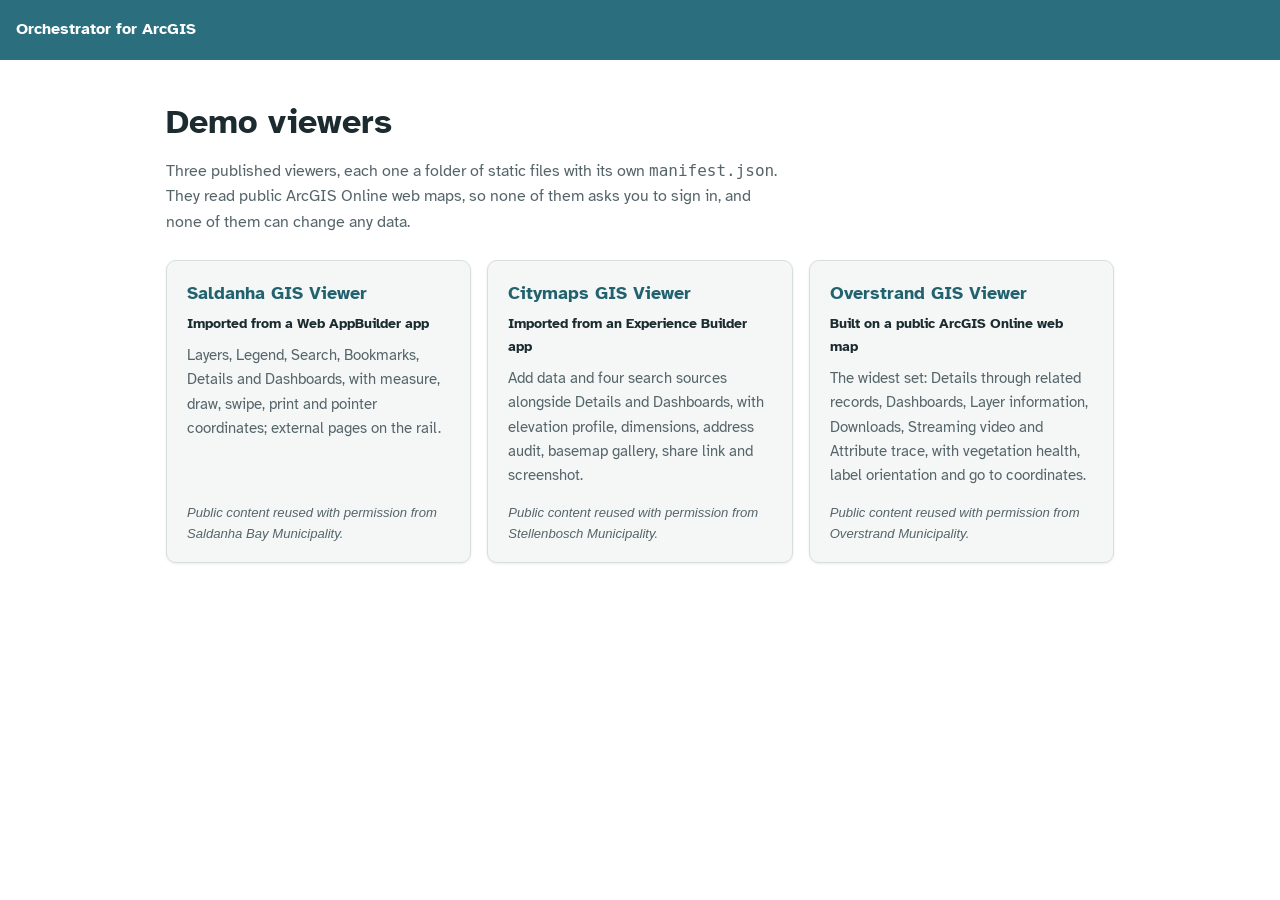
==== commit ec170837: "Site built from 3fbb7a5" ====
--- a/viewer/index.html
+++ b/viewer/index.html
@@ -1,38 +1,74 @@
 <!doctype html>
+<!-- Generated by tools/public-site.mjs from DEMO_VIEWERS. Don't edit it here; edit that list. -->
 <html lang="en">
 <head>
   <meta charset="utf-8">
   <meta name="viewport" content="width=device-width, initial-scale=1">
-  <title>GIS Viewer demo</title>
+  <title>Demo viewers &mdash; Orchestrator for ArcGIS</title>
+  <meta name="description" content="Three published ArcGIS map viewers, each configured in the Orchestrator and served as static files.">
   <link rel="preconnect" href="https://fonts.googleapis.com">
   <link rel="preconnect" href="https://fonts.gstatic.com" crossorigin>
   <link href="https://fonts.googleapis.com/css2?family=Atkinson+Hyperlegible:ital,wght@0,400;0,700;1,400&display=swap" rel="stylesheet">
-  <!-- ArcGIS Maps SDK for JavaScript (keep both URLs on the same version) -->
-  <link rel="stylesheet" href="https://js.arcgis.com/4.30/esri/themes/light/main.css">
-  <script src="https://js.arcgis.com/4.30/"></script>
-  <link rel="stylesheet" href="css/app.css">
+  <style>
+    :root { --ink: #1C2B30; --muted: #56656a; --bg: #ffffff; --panel: #f4f7f6; --rule: #d7dfdd;
+      --tide: #2B6F7F; --link: #22626f; --shadow: 0 1px 3px rgb(0 0 0 / .08); color-scheme: light; }
+    @media (prefers-color-scheme: dark) {
+      :root:not([data-theme="light"]) { --ink: #e3ebe9; --muted: #a2b1ad; --bg: #141c1e; --panel: #1b2629;
+        --rule: #2f3d40; --tide: #5fb3c4; --link: #7cc6d5; --shadow: none; color-scheme: dark; }
+    }
+    :root[data-theme="dark"] { --ink: #e3ebe9; --muted: #a2b1ad; --bg: #141c1e; --panel: #1b2629;
+      --rule: #2f3d40; --tide: #5fb3c4; --link: #7cc6d5; --shadow: none; color-scheme: dark; }
+    * { box-sizing: border-box; }
+    body { margin: 0; background: var(--bg); color: var(--ink);
+      font: 16px/1.6 "Atkinson Hyperlegible", "Segoe UI", Arial, sans-serif; }
+    a { color: var(--link); }
+    :focus-visible { outline: 3px solid var(--tide); outline-offset: 2px; }
+    .top { display: flex; align-items: center; gap: 14px; padding: 0 16px; height: 60px; background: var(--tide); color: #fff; }
+    .top a { color: #fff; text-decoration: none; font-weight: 700; }
+    .wrap { max-width: 980px; margin: 0 auto; padding: 0 16px 64px; }
+    h1 { font-size: clamp(1.5rem, 4.5vw, 2.1rem); margin: 36px 0 8px; }
+    .lede { color: var(--muted); max-width: 62ch; margin: 0 0 24px; }
+    .cards { display: grid; gap: 16px; grid-template-columns: repeat(auto-fit, minmax(260px, 1fr)); }
+    .card { display: flex; flex-direction: column; padding: 18px 20px; border: 1px solid var(--rule);
+      border-radius: 10px; background: var(--panel); box-shadow: var(--shadow); text-decoration: none; color: var(--ink); }
+    .card:hover { border-color: var(--tide); }
+    .card h2 { margin: 0 0 4px; font-size: 1.15rem; color: var(--link); }
+    .card p { margin: 0; font-size: .95rem; color: var(--muted); }
+    .card .from { font-weight: 700; color: var(--ink); margin-bottom: 8px; font-size: .9rem; }
+    .card .credit { margin-top: auto; padding-top: 14px; font-size: .82rem; font-style: italic; }
+  </style>
 </head>
-<body class="standalone">
-  <!-- A published GIS Viewer. Everything it shows comes from manifest.json next to this page. -->
-  <section class="view viewer" id="view-viewer" style="--brand-bg: #3680F7; --brand-text: #FFFFFF">
-    <header class="brand" id="viewer-brand"></header>
-    <div class="viewer-body">
-      <main class="map" id="map" aria-label="Map"></main>
-      <aside class="vpanel" id="viewer-panel" aria-label="Map widgets"></aside>
-    </div>
-    <!-- Startup screen: shown before any script loads; js/startupScreen.js takes it over (same markup). -->
-    <div class="startup" role="status" aria-live="polite">
-      <div class="startup-card">
-        <div class="startup-brand"><span class="startup-title">GIS Viewer demo</span></div>
-        <div class="startup-spinner" aria-hidden="true"></div>
-        <ol class="startup-steps">
-          <li data-step="init" class="is-current"><span class="startup-mark" aria-hidden="true"></span>Initializing application</li>
-          <li data-step="config"><span class="startup-mark" aria-hidden="true"></span>Configuring components</li>
-        </ol>
-      </div>
-    </div>
-  </section>
-  <noscript>This map needs JavaScript.</noscript>
-  <script type="module" src="js/viewer-main.js"></script>
+<body>
+
+<header class="top"><a href="../">Orchestrator for ArcGIS</a></header>
+
+<div class="wrap">
+  <h1>Demo viewers</h1>
+  <p class="lede">
+    Three published viewers, each one a folder of static files with its own <code>manifest.json</code>. They read
+    public ArcGIS Online web maps, so none of them asks you to sign in, and none of them can change any data.
+  </p>
+  <div class="cards">
+    <a class="card" href="saldanha/">
+      <h2>Saldanha GIS Viewer</h2>
+      <p class="from">Imported from a Web AppBuilder app</p>
+      <p>Layers, Legend, Search, Bookmarks, Details and Dashboards, with measure, draw, swipe, print and pointer coordinates; external pages on the rail.</p>
+      <p class="credit">Public content reused with permission from Saldanha Bay Municipality.</p>
+    </a>
+    <a class="card" href="citymaps/">
+      <h2>Citymaps GIS Viewer</h2>
+      <p class="from">Imported from an Experience Builder app</p>
+      <p>Add data and four search sources alongside Details and Dashboards, with elevation profile, dimensions, address audit, basemap gallery, share link and screenshot.</p>
+      <p class="credit">Public content reused with permission from Stellenbosch Municipality.</p>
+    </a>
+    <a class="card" href="overstrand/">
+      <h2>Overstrand GIS Viewer</h2>
+      <p class="from">Built on a public ArcGIS Online web map</p>
+      <p>The widest set: Details through related records, Dashboards, Layer information, Downloads, Streaming video and Attribute trace, with vegetation health, label orientation and go to coordinates.</p>
+      <p class="credit">Public content reused with permission from Overstrand Municipality.</p>
+    </a>
+  </div>
+</div>
+
 </body>
 </html>
